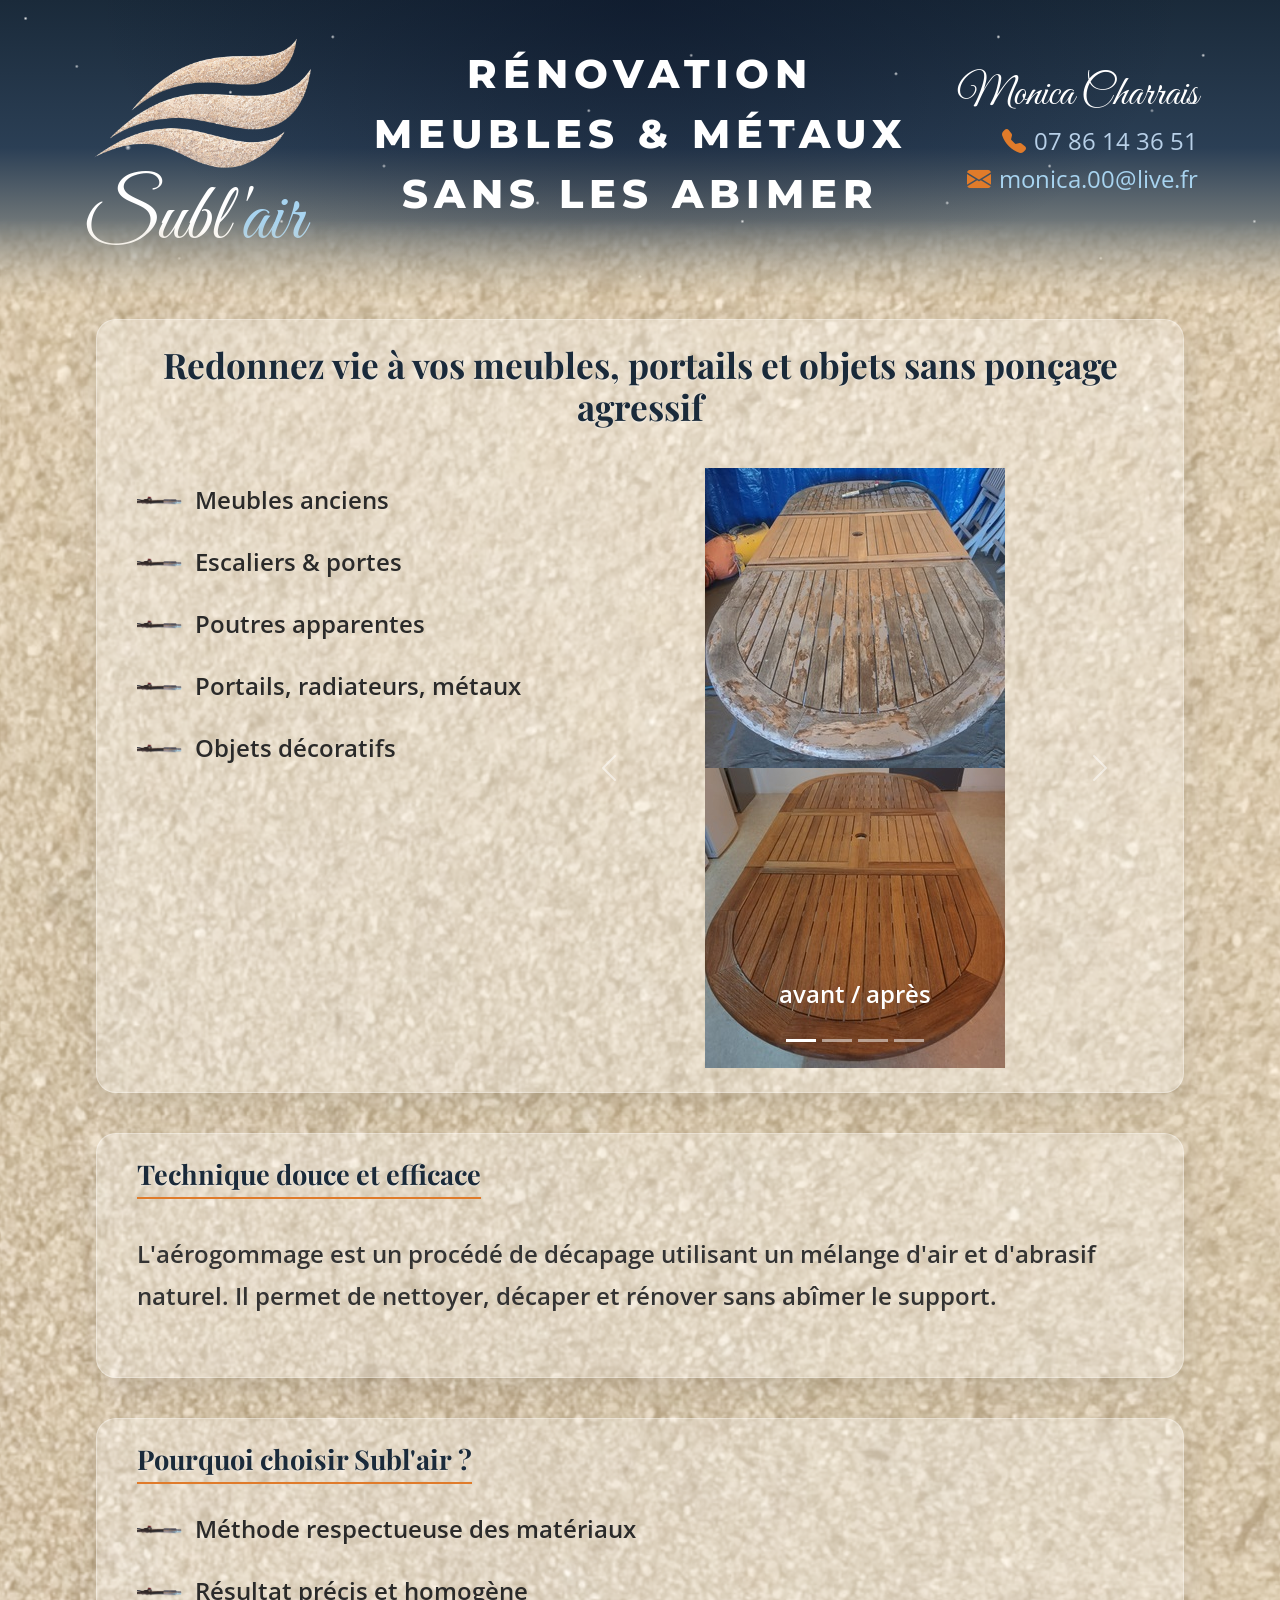
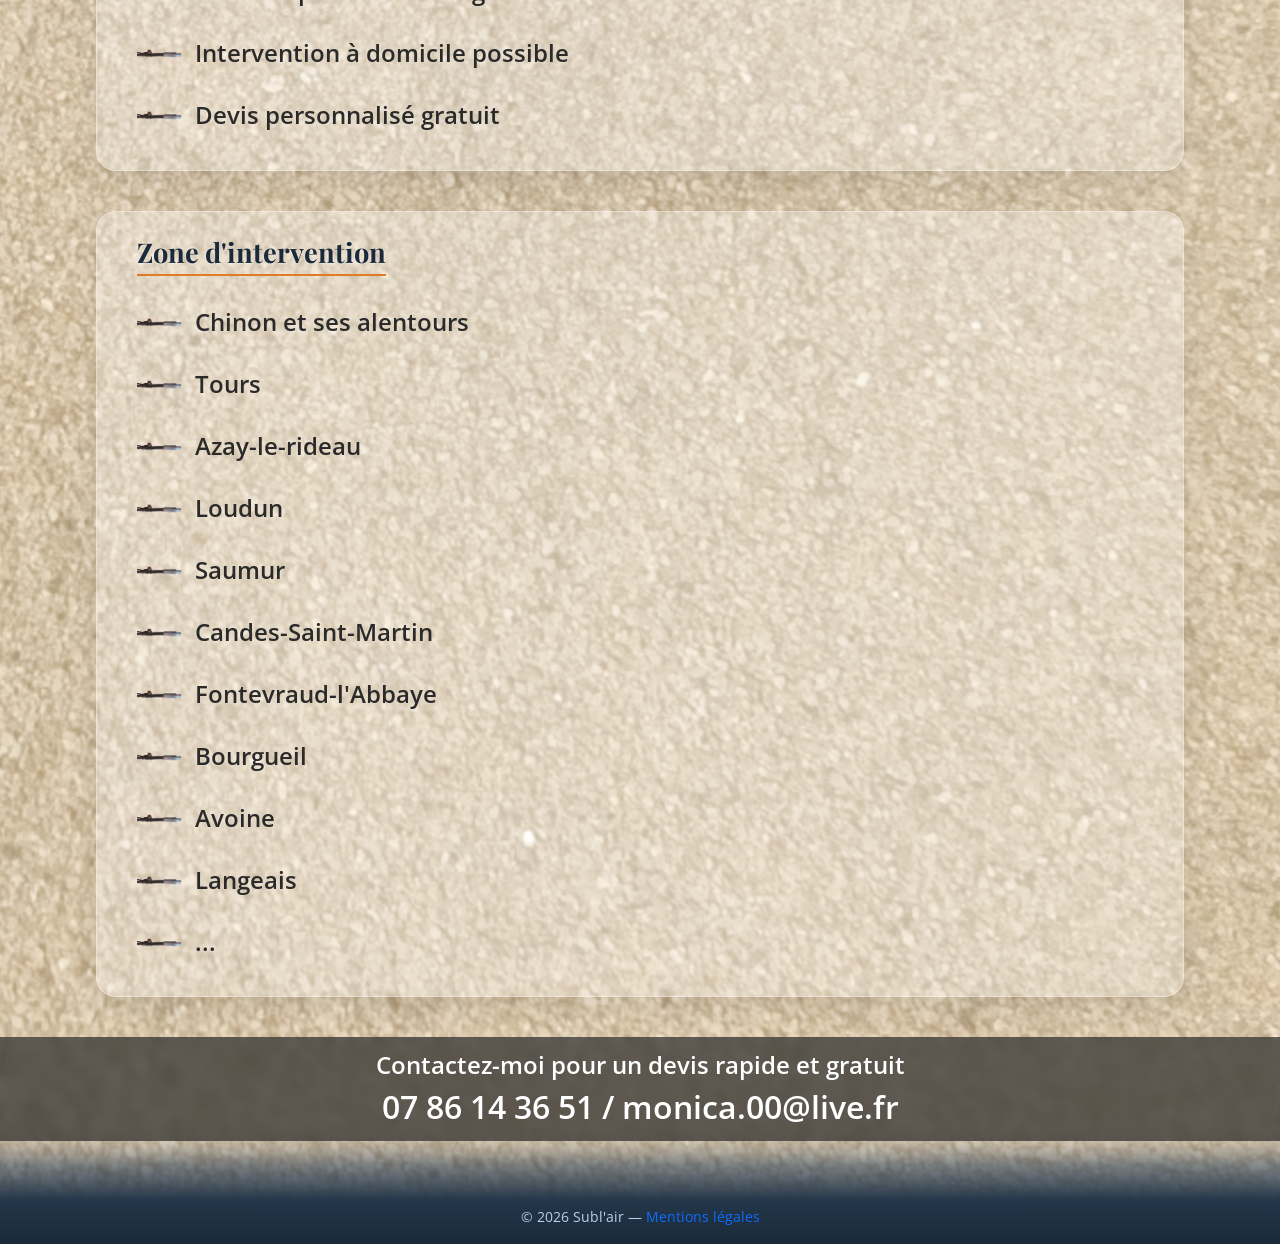
==== index.html @ a90fba7f "Update banner size" ====
<!doctype html>
<html lang="fr">

<head>
  <meta charset="utf-8">
  <meta name="viewport" content="width=device-width, initial-scale=1">

  <!-- ── SEO de base ── -->
  <title>Aérogommage à Chinon (37) - Décapage écologique bois, métaux et meubles | Subl'air</title>
  <meta name="description"
        content="Subl'air, spécialiste de l'aérogommage à Chinon en Indre-et-Loire (37). Décapage doux et écologique de meubles anciens, escaliers, poutres, métaux et objets décoratifs. Devis gratuit, intervention à domicile possible."/>
  <meta name="robots" content="index, follow"/>

  <!-- ── Open Graph (Facebook, LinkedIn…) ── -->
  <meta property="og:title" content="Subl'air – Aérogommage à Chinon (37)"/>
  <meta property="og:type" content="website"/>

  <meta property="og:description"
        content="Décapage doux et écologique par aérogommage. Meubles, escaliers, poutres, métaux. Intervention à domicile en Indre-et-Loire. Devis gratuit."/>
  <meta property="og:url" content="https://www.sublair.fr/"/>
  <meta property="og:image" content="https://www.sublair.fr/images/aerogommage-sur-chaise-bois-avant.jpg"/>
  <meta property="og:locale" content="fr_FR"/>

  <!-- ── Twitter Card ── -->
  <meta name="twitter:card" content="summary_large_image"/>
  <meta name="twitter:title" content="Subl'air – Aérogommage à Chinon (37)"/>
  <meta name="twitter:description"
        content="Décapage doux par aérogommage. Meubles, escaliers, poutres, métaux. Devis gratuit, intervention à domicile."/>
  <meta name="twitter:image" content="https://www.sublair.fr/images/aerogommage-sur-chaise-bois-avant.jpg"/>

  <!-- ── Données structurées JSON-LD (Google Business) ── -->
  <script type="application/ld+json">
    {
      "@context": "https://schema.org",
      "@type": "LocalBusiness",
      "name": "Subl'air",
      "url": "https://www.sublair.fr",
      "description": "Spécialiste de l'aérogommage – décapage doux de meubles, escaliers, poutres, métaux et objets décoratifs.",
      "founder": "Monica Charrais",
      "telephone": "+33786143651",
      "email": "monica.00@live.fr",
      "address": {
        "@type": "PostalAddress",
        "streetAddress": "23 rue des Lavandières",
        "addressLocality": "Rivière",
        "postalCode": "37500",
        "addressRegion": "Indre-et-Loire",
        "addressCountry": "FR"
      },
      "areaServed": "Indre-et-Loire",
      "priceRange": "€€",
      "openingHours": "Mo-Sa 08:00-18:00",
      "image": "https://www.sublair.fr/images/aerogommage-sur-chaise-bois-avant.jpg"
    }
  </script>

  <link rel="stylesheet"
        href="https://cdn.jsdelivr.net/npm/bootstrap@5.3.3/dist/css/bootstrap.min.css"/>
  <link rel="stylesheet"
        href="https://cdn.jsdelivr.net/npm/bootstrap-icons@1.11.3/font/bootstrap-icons.min.css"/>
  <link rel="stylesheet"
        href="https://fonts.googleapis.com/css2?family=Great+Vibes&family=Montserrat:wght@400;600;800&family=Playfair+Display:wght@700&family=Open+Sans:ital,wght@0,400;0,600;1,400&display=swap"/>

  <link rel="canonical" href="https://www.sublair.fr/"/>

  <link rel="icon" href="css/img/favicon.ico" sizes="any">
  <link rel="icon" href="css/img/icon.svg" type="image/svg+xml">
  <link rel="apple-touch-icon" href="css/img/icon.png">

  <link rel="stylesheet" href="css/style.css">
  <link rel="stylesheet" href="css/back.css" type="text/css" media="screen"/>
</head>

<body>
<div class="page-wrapper">
  <div class="banner">
    <div class="container">
      <div class="row align-items-center justify-content-between pb-3">
        <div class="col-md-3 d-flex flex-column align-items-center">
          <a href="https://www.sublair.fr" style="text-decoration:none">
            <img src="css/img/logo-sans-fond.png" alt="Logo Subl'air" class="logo-img"/>
            <h1 class="logo-text">Subl'<span>air</span><span class="visually-hidden"> – Aérogommage à Chinon</span></h1>
          </a>
        </div>

        <div class="col-md-6 text-center header-service">
          <div class="service-title d-flex flex-column">
            <span>RÉNOVATION</span>
            <span>MEUBLES & MÉTAUX</span>
            <span>SANS LES ABIMER</span>
          </div>
        </div>

        <div class="col-md-3 text-center text-md-end mt-3 mt-md-0">
          <div class="owner-name">Monica Charrais</div>
          <div class="contact-line"><i class="bi bi-telephone-fill me-2"></i>07 86 14 36 51</div>
          <div class="contact-line"><a href="mailto:monica.00@live.fr"><i
            class="bi bi-envelope-fill me-2"></i>monica.00@live.fr</a></div>
        </div>
      </div>

    </div>
  </div>

  <div class="content">
    <section class="main-content glass-card">
      <div class="container py-4">
        <h2 class="main-heading text-center">Redonnez vie à vos meubles, portails et objets sans
          ponçage agressif</h2>

        <div class="row g-4 mt-1">
          <div class="col-md-5">
            <ul class="checklist">
              <li> Meubles anciens</li>
              <li> Escaliers & portes</li>
              <li> Poutres apparentes</li>
              <li> Portails, radiateurs, métaux</li>
              <li> Objets décoratifs</li>
            </ul>
          </div>

          <div class="col-md-7">
            <div id="carouselExampleCaptions" class="carousel slide" data-bs-ride="carousel">
              <div class="carousel-indicators">
                <button type="button" data-bs-target="#carouselExampleCaptions" data-bs-slide-to="0"
                        class="active" aria-current="true" aria-label="Slide 1"></button>
                <button type="button" data-bs-target="#carouselExampleCaptions" data-bs-slide-to="1"
                        aria-label="Slide 2"></button>
                <button type="button" data-bs-target="#carouselExampleCaptions" data-bs-slide-to="2"
                        aria-label="Slide 3"></button>
                <button type="button" data-bs-target="#carouselExampleCaptions" data-bs-slide-to="3"
                        aria-label="Slide 4"></button>
              </div>

              <div class="carousel-inner">
                <div class="carousel-item active text-center" data-bs-interval="5000">
                  <img src="images/subl'air-aerogommage-chinon-grande-table-bois-avant.jpg"
					   alt="Aérogommage d'une grande table en bois à Chinon avant rénovation"/>
                  <img src="images/subl'air-aerogommage-chinon-grande-table-bois-apres.jpg"
                       alt="Aérogommage d'une grande table en bois à Chinon après rénovation"/>
                  <div class="carousel-caption d-none d-md-block">
                    <p>avant / après</p>
                  </div>
                </div>
                <div class="carousel-item text-center" data-bs-interval="5000">
                  <img src="images/aerogommage-sur-chaise-bois-avant.jpg"
                       alt="Aérogommage d'une chaise en bois à Chinon avant rénovation"/>
                  <img src="images/aerogommage-sur-chaise-bois-apres.jpg"
                       alt="Aérogommage d'une chaise en bois à Chinon après rénovation"/>
                  <div class="carousel-caption d-none d-md-block">
                    <p>avant / après</p>
                  </div>
                </div>
                <div class="carousel-item text-center" data-bs-interval="5000">
                  <img src="images/subl'air-aerogommage-chinon-petite-table-bois-avant.png"
                       alt="Aérogommage d'une petite table en bois à Chinon avant rénovation"/>
                  <img src="images/subl'air-aerogommage-chinon-petite-table-bois-apres.png"
                       alt="Aérogommage d'une petite table en bois à Chinon après rénovation"/>
                  <div class="carousel-caption d-none d-md-block">
                    <p>avant / après</p>
                  </div>
                </div>
                <div class="carousel-item text-center" data-bs-interval="5000">
                  <img src="images/subl'air-machine-aerogommage.jpg"
                       alt="Machines et matériel pour un aérogommage à Chinon"/>
                </div>
              </div>

              <button class="carousel-control-prev" type="button"
                      data-bs-target="#carouselExampleCaptions" data-bs-slide="prev">
                <span class="carousel-control-prev-icon" aria-hidden="true"></span>
                <span class="visually-hidden">Previous</span>
              </button>
              <button class="carousel-control-next" type="button"
                      data-bs-target="#carouselExampleCaptions" data-bs-slide="next">
                <span class="carousel-control-next-icon" aria-hidden="true"></span>
                <span class="visually-hidden">Next</span>
              </button>
            </div>
          </div>
        </div>
      </div>
    </section>

    <section class="technique glass-container">
      <div class="container py-4">
        <h2 class="section-heading">Technique douce et efficace</h2>
        <p class="technique">
          L'aérogommage est un procédé de décapage utilisant un mélange d'air et d'abrasif
          naturel. Il permet de nettoyer, décaper et rénover sans abîmer le support.
        </p>
      </div>
    </section>

    <section class="pourquoi glass-container">
      <div class="container py-4">
        <h2 class="section-heading">Pourquoi choisir Subl'air&nbsp;?</h2>
        <ul class="checklist">
          <li>Méthode respectueuse des matériaux</li>
          <li>Résultat précis et homogène</li>
          <li>Intervention à domicile possible</li>
          <li>Devis personnalisé gratuit</li>
        </ul>
      </div>
    </section>
	
	<section class="zone-intervention glass-container">
      <div class="container py-4">
        <h2 class="section-heading">Zone d'intervention</h2>
		<ul class="checklist">
          <li>Chinon et ses alentours</li>
          <li>Tours</li>
		  <li>Azay-le-rideau</li>
          <li>Loudun</li>
          <li>Saumur</li>
		  <li>Candes-Saint-Martin</li>
		  <li>Fontevraud-l'Abbaye</li>
		  <li>Bourgueil</li>
		  <li>Avoine</li>
		  <li>Langeais</li>
		  <li>...</li>
        </ul>
      </div>
    </section>

    <div id="bloc-contact" class="align-items-center">
      <span class="contactez-moi">Contactez-moi pour un devis rapide et gratuit</span>
      <span>07 86 14 36 51 / monica.00@live.fr</span>
    </div>
  </div>

  <footer>
    <div class="container text-center py-3">
      <p class="mb-0">© 2026 Subl'air — <a href="pages/mentions.html" alt="Mentions légales">Mentions
        légales</a></p>
    </div>
  </footer>

  <script
    src="https://cdn.jsdelivr.net/npm/bootstrap@5.3.3/dist/js/bootstrap.bundle.min.js"></script>
</div>
</body>

</html>
---- css/style.css ----
:root {
  --navy: #1e3550;
  --navy-light: #264468;
  --accent: #e07b2a;
  --check-color: #2e7d4f;
  --light-bg: #f7f5f0;
}

body {
  font-family: 'Open Sans', sans-serif;
  background-color: #3e3c38;
  color: #2a2a2a;
  margin: 0;

  a {
    text-decoration: none;
  }

  a:hover {
    text-decoration: none;
  }

  a:active {
    text-decoration: none;
  }
}

.page-wrapper {
  width: 100%;
}

header {
  color: #fff;
}

.logo-img {
  width: 320px;
  height: 320px;
  object-fit: contain;
  mix-blend-mode: screen;
  clip-path: inset(18% 14% 18% 7%);
  margin-bottom: -100px;
  margin-top: -40px;
}

.logo-text {
  font-family: 'Great Vibes', cursive;
  font-size: 5rem;
  font-weight: 400;
  color: #fff;
  line-height: 1;
  margin-left: 30px;
}

.logo-text span {
  color: #a8d4f0;
}

.owner-name {
  font-family: 'Great Vibes', cursive;
  font-size: 2.6rem;
  color: #fff;
  line-height: 1.2;
}

.contact-line {
  font-family: 'Open Sans', sans-serif;
  font-size: 1.5rem;
  color: #b8d0e8;
  margin-top: 2px;

  a {
    color: #a8d4f0;
  }

  a:hover {
    color: #94C0DC;
  }

  a:active {
    color: #a8d4f0;
  }
}

.contact-line i {
  color: var(--accent);
}

.service-title {
  font-family: 'Montserrat', sans-serif;
  font-size: 2.5rem;
  font-weight: 800;
  letter-spacing: 6px;
  color: #fff;
  text-transform: uppercase;
}

.service-tagline {
  font-family: 'Great Vibes', cursive;
  font-size: 1.6rem;
  color: #b8d0e8;
  margin-top: 4px;
}

.main-content .container,
.technique .container,
.pourquoi .container,
.zone-intervention .container {
  background: rgba(255, 255, 255, 0.3); /* Un peu plus opaque pour mieux lire */
  padding: 40px;
  border-radius: 20px;
  box-shadow: 0 10px 30px rgba(0, 0, 0, 0.1);
  max-width: 85%; /* 👈 C'est ici qu'on limite la largeur */
  margin: 0 auto; /* Centre le bloc */
  border: 1px solid rgba(255, 255, 255, 0.3);
}

.main-content, .technique, .pourquoi, .zone-intervention {
  background: transparent !important;
  padding: 20px 0; /* Espace entre les blocs */
  font-family: 'Open Sans', sans-serif;
  font-size: 1.5rem;
  color: #2a2a2a;
  font-weight: 600; /* Texte un peu plus épais */
}

.main-heading {
  font-family: 'Playfair Display', serif;
  font-size: 2.2rem;
  font-weight: 700;
  color: #2b3f55;
  margin-bottom: 16px;
}

.checklist {
  padding: 0;
  margin: 0;
}

.checklist li {
  font-family: 'Open Sans', sans-serif;
  font-size: 1.5rem;
  padding: 7px 0;
  display: flex;
  align-items: center;
  gap: 10px;
  color: #2a2a2a;
  line-height: 1.4;
  font-weight: 600;
}

.checklist li::before {
  content: "";
  width: 3rem;
  height: 3rem;
  background: url('img/buse.png') no-repeat center / contain;
  flex: 0 0 3rem;
  transform: translateY(1px);
}

.check {
  font-size: 1.5rem;
  font-weight: 700;
  color: var(--check-color);
  flex-shrink: 0;
}

.avant-apres-photo {
  text-align: center;
}

.photo-placeholder {
  display: flex;
  align-items: center;
  justify-content: center;
  font-size: 1.8rem;
  color: #888;
}

.photo-label {
  font-family: 'Open Sans', sans-serif;
  font-size: 0.78rem;
  font-style: italic;
  color: #555;
  margin-top: 3px;
}

.technique p {
  font-size: 1.5rem;
  line-height: 1.75;
  color: #333;
}

.section-heading {
  font-family: 'Playfair Display', serif;
  font-size: 1.7rem;
  font-weight: 700;
  color: #1a1a1a;
  margin-bottom: 14px;
  padding-bottom: 6px;
  border-bottom: 2px solid var(--accent);
  display: inline-block;
}

.main-heading, .section-heading {
  color: #1a2a3a !important;
  text-shadow: 0 1px 2px rgba(255, 255, 255, 0.5);
}

#bloc-contact {
  /* 1. Apparence : Gris transparent */
  background: rgba(40, 40, 40, 0.7);
  backdrop-filter: blur(5px); /* Effet de flou sur le sable derrière */
  -webkit-backdrop-filter: blur(5px);

  /* 2. Texte */
  color: #ffffff;
  text-align: center;
  font-size: 2rem;
  padding: 10px;

  /* 3. Positionnement */
  margin-top: 20px;
  margin-bottom: 0;
  position: relative;
  z-index: 5;
  width: 100%;
}

#bloc-contact span {
  display: block;
  font-weight: 600;
}

#bloc-contact span.contactez-moi {
  font-size: 1.5rem;
}

footer {
  color: #b8d0e8;
  font-family: 'Open Sans', sans-serif;
  font-size: 0.85rem;
}

@media (max-width: 1199px) {
  .service-title {
    font-size: 2.1rem;
  }
  
  .contact-line {
	font-size: 1.3rem;
  }
}

@media (max-width: 767px) {
  .logo-img {
    width: 200px;
    height: 200px;
    margin-bottom: -60px;
    margin-top: -20px;
  }

  .logo-text {
    font-size: 3rem;
    margin-left: 15px;
  }

  .owner-name {
    font-size: 2rem;
  }

  .contact-line {
    font-size: 1.2rem;
  }

  .service-title {
    font-size: 1.6rem;
    letter-spacing: 2px;
  }

  .main-content .container,
  .technique .container,
  .pourquoi .container,
  .zone-intervention .container {
    padding: 20px;
    max-width: 95%;
  }

  .main-heading {
    font-size: 1.6rem;
  }

  .checklist li {
    font-size: 1.2rem;
  }

  .technique p {
    font-size: 1.2rem;
  }

  .section-heading {
    font-size: 1.4rem;
  }

  .carousel img {
    max-width: 100%;
    height: auto;
  }

  #bloc-contact {
    font-size: 1.4rem;
    padding: 15px 10px;
  }

  #bloc-contact span.contactez-moi {
    font-size: 1.1rem;
  }

  .contact-line {
    color: #1e3550;
    font-size: 1.6rem;
  }

  .contact-line a {
    color: #1e3550;
  }

  .owner-name {
    color: #1a2a3a;
    font-size: 2.4rem;
  }
}
---- css/back.css ----
html, body {
  margin: 0;
  padding: 0;
  min-height: 100%;
}

.banner {
  position: relative;
  z-index: 1;
  min-height: 40vh;

  /* Dégradé avec étoiles */
  background: /* Etoiles */ radial-gradient(1px 1px at 2% 5%, rgba(255, 255, 255, 0.9), transparent 2px),
  radial-gradient(1px 1px at 6% 18%, rgba(255, 255, 255, 0.7), transparent 2px),
  radial-gradient(1.5px 1.5px at 10% 40%, rgba(255, 255, 255, 0.85), transparent 3px),
  radial-gradient(1px 1px at 14% 70%, rgba(255, 255, 255, 0.6), transparent 2px),
  radial-gradient(1px 1px at 18% 25%, rgba(255, 255, 255, 0.9), transparent 2px),
  radial-gradient(1px 1px at 22% 60%, rgba(255, 255, 255, 0.75), transparent 2px),
  radial-gradient(1px 1px at 26% 10%, rgba(255, 255, 255, 0.8), transparent 2px),
  radial-gradient(1px 1px at 30% 45%, rgba(255, 255, 255, 0.7), transparent 2px),
  radial-gradient(1px 1px at 34% 80%, rgba(255, 255, 255, 0.9), transparent 2px),
  radial-gradient(1px 1px at 38% 20%, rgba(255, 255, 255, 0.6), transparent 2px),
  radial-gradient(1px 1px at 42% 55%, rgba(255, 255, 255, 0.85), transparent 2px),
  radial-gradient(1px 1px at 46% 30%, rgba(255, 255, 255, 0.75), transparent 2px),
  radial-gradient(1px 1px at 50% 75%, rgba(255, 255, 255, 0.9), transparent 2px),
  radial-gradient(1px 1px at 54% 15%, rgba(255, 255, 255, 0.7), transparent 2px),
  radial-gradient(1px 1px at 58% 60%, rgba(255, 255, 255, 0.8), transparent 2px),
  radial-gradient(1px 1px at 62% 35%, rgba(255, 255, 255, 0.9), transparent 2px),
  radial-gradient(1px 1px at 66% 80%, rgba(255, 255, 255, 0.6), transparent 2px),
  radial-gradient(1px 1px at 70% 20%, rgba(255, 255, 255, 0.85), transparent 2px),
  radial-gradient(1px 1px at 74% 55%, rgba(255, 255, 255, 0.7), transparent 2px),
  radial-gradient(1px 1px at 78% 10%, rgba(255, 255, 255, 0.9), transparent 2px),
  radial-gradient(1px 1px at 82% 45%, rgba(255, 255, 255, 0.75), transparent 2px),
  radial-gradient(1px 1px at 86% 70%, rgba(255, 255, 255, 0.8), transparent 2px),
  radial-gradient(1px 1px at 90% 30%, rgba(255, 255, 255, 0.6), transparent 2px),
  radial-gradient(1px 1px at 94% 15%, rgba(255, 255, 255, 0.85), transparent 2px),
  radial-gradient(1px 1px at 98% 60%, rgba(255, 255, 255, 0.7), transparent 2px),
    /* Voile ciel nocturne */ radial-gradient(ellipse at 50% 0%, rgba(10, 20, 40, 0.6), transparent 60%),
    /* Fond dégradé */ linear-gradient(180deg, #1a2a3a 0%, #2b3f55 40%, #f4e2bd 100%);

  /* Fondre le bas de la bannière pour éviter la ligne de coupe */
  -webkit-mask-image: linear-gradient(to bottom, black 100%, transparent 100%);
  mask-image: linear-gradient(to bottom, black 100%, transparent 100%);
}

.content {
  position: relative;
  z-index: 2;
  min-height: 100vh;

  /* On remonte le bloc pour qu'il chevauche la bannière */
  margin-top: -150px;
  margin-bottom: -90px;
  /* On décale le texte interne pour qu'il ne soit pas collé en haut */
  padding-top: 80px;
  padding-bottom: 60px;
}

.content::before {
  content: "";
  position: absolute;
  inset: 0; /* Remplace top/left/right/bottom: 0 */

  background-color: rgba(244, 226, 189, 0.6);
  background-image: url("img/sable.jpg");

  background-blend-mode: screen;
  background-size: cover;
  background-position: center;

  /* Masque qui crée la transparence sur le haut du sable */
  -webkit-mask-image: linear-gradient(to bottom, transparent 0%, black 80px, black calc(100% - 80px), transparent 100%);
  mask-image: linear-gradient(to bottom, transparent 0%, black 80px, black calc(100% - 80px), transparent 100%);

  z-index: -1;
}

footer {
  position: relative;
  z-index: 1;
  padding-top: 80px;
  background: linear-gradient(180deg, #f4e2bd 0%, #2b3f55 40%, #1a2a3a 100%);
}

@media (max-width: 1919px) {
  .banner {
    min-height: 41vh;
  }
}

@media (max-width: 1199px) {
  .banner {
    min-height: 42vh;
  }
}

@media (max-width: 767px) {
  .banner {
    min-height: 55vh;
  }

  .content {
    margin-top: -80px;
    padding-top: 50px;
  }
}
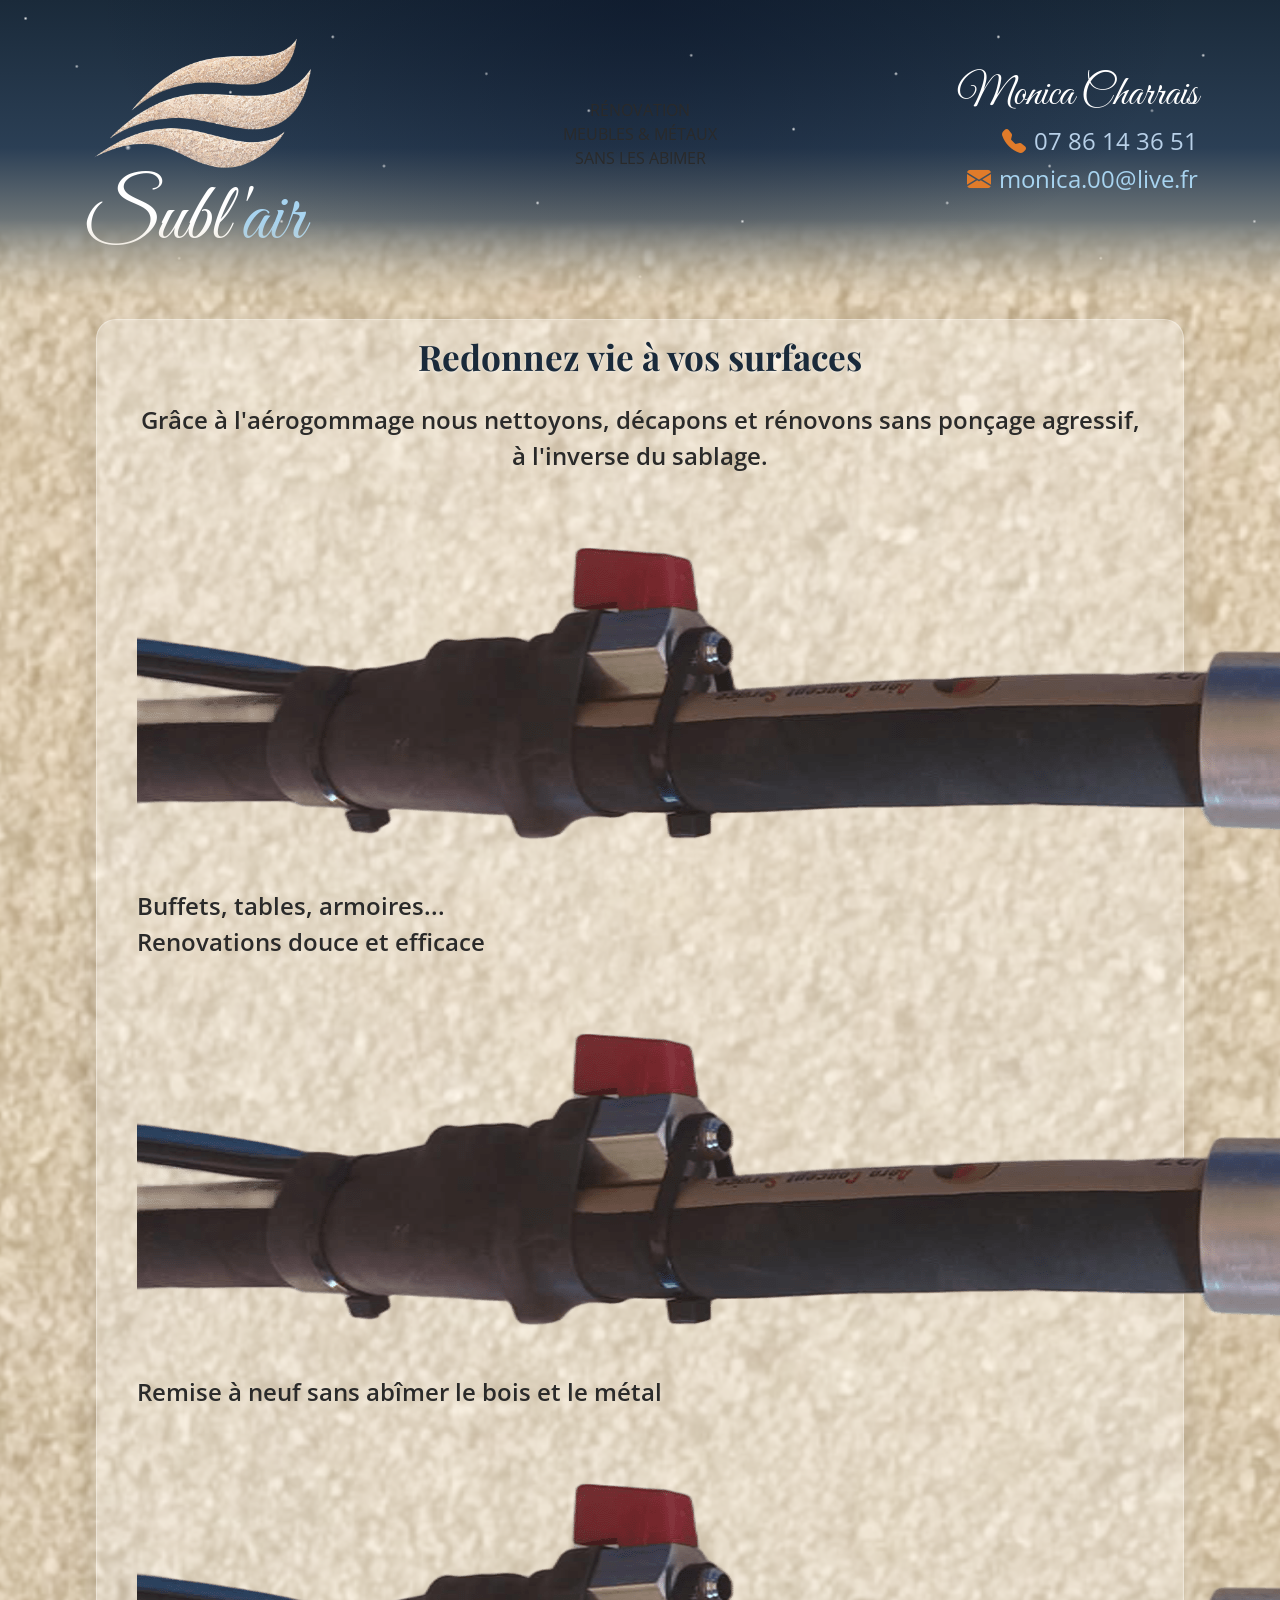
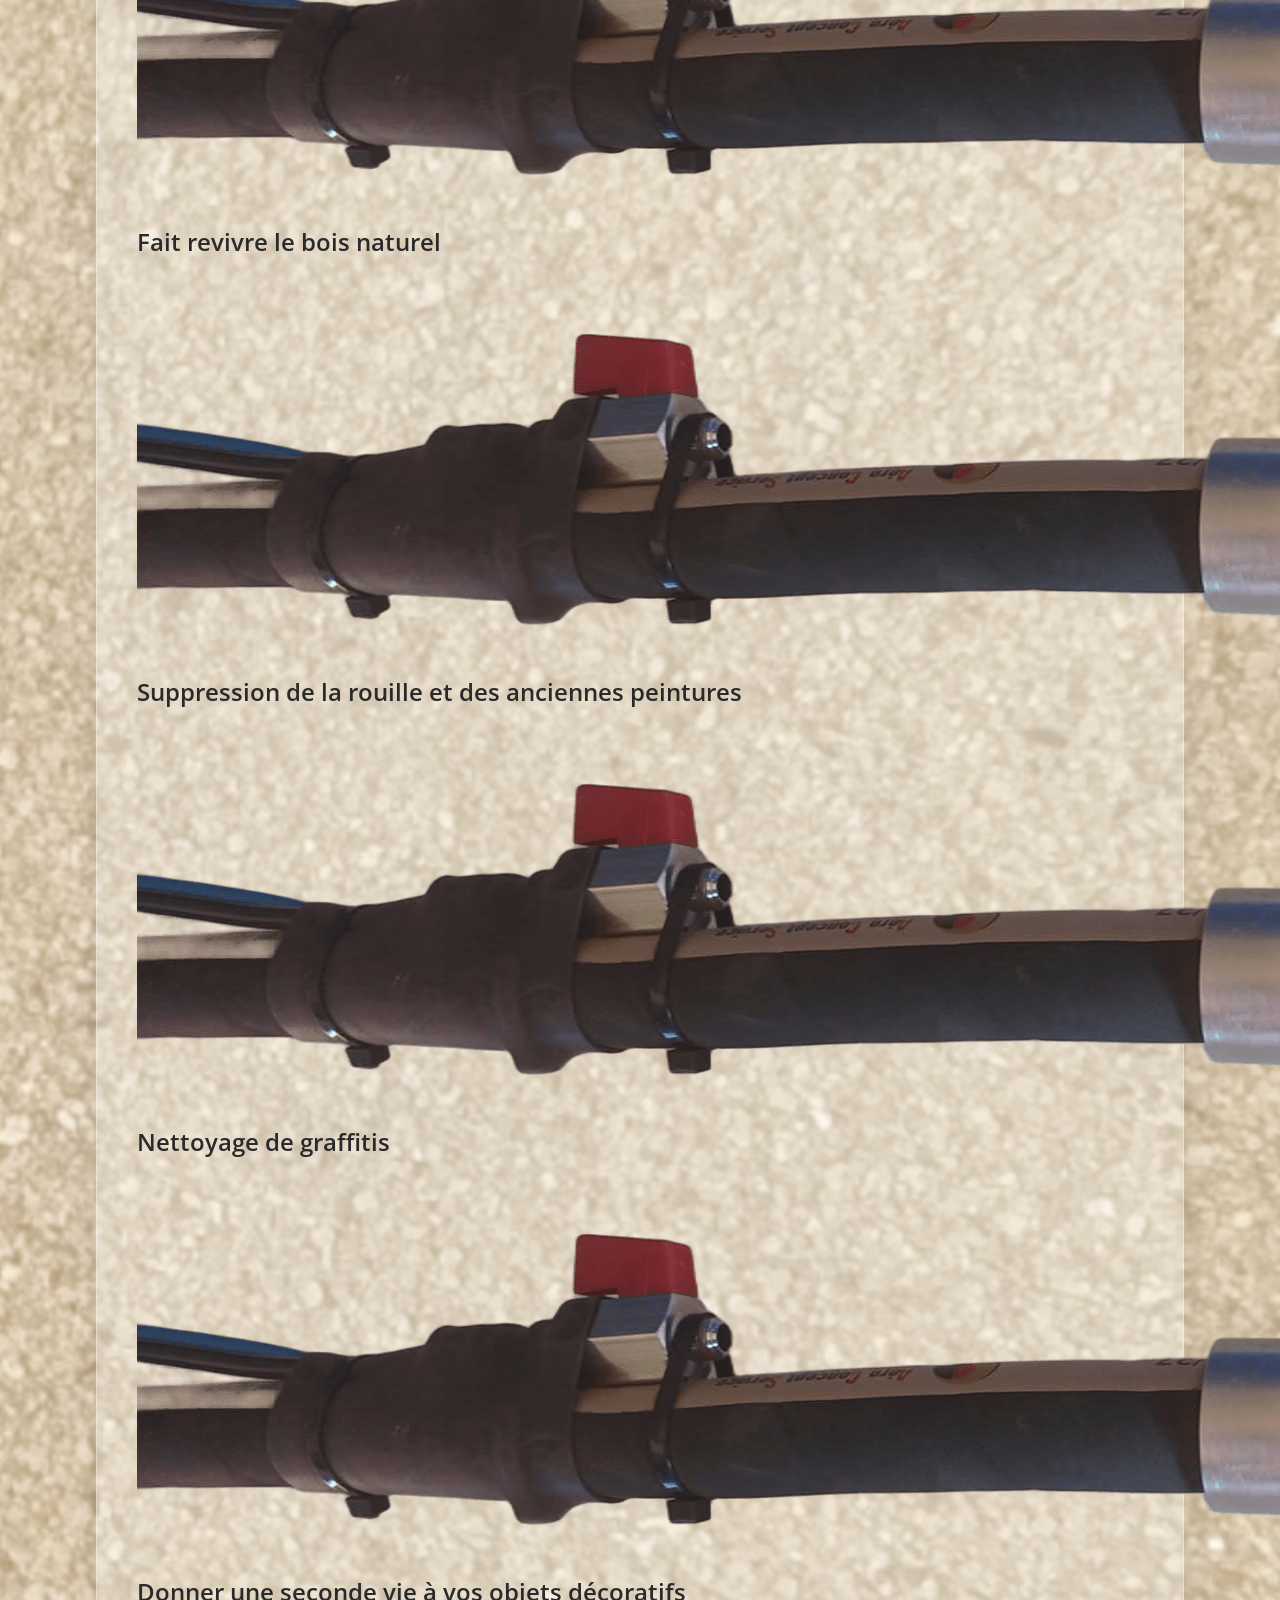
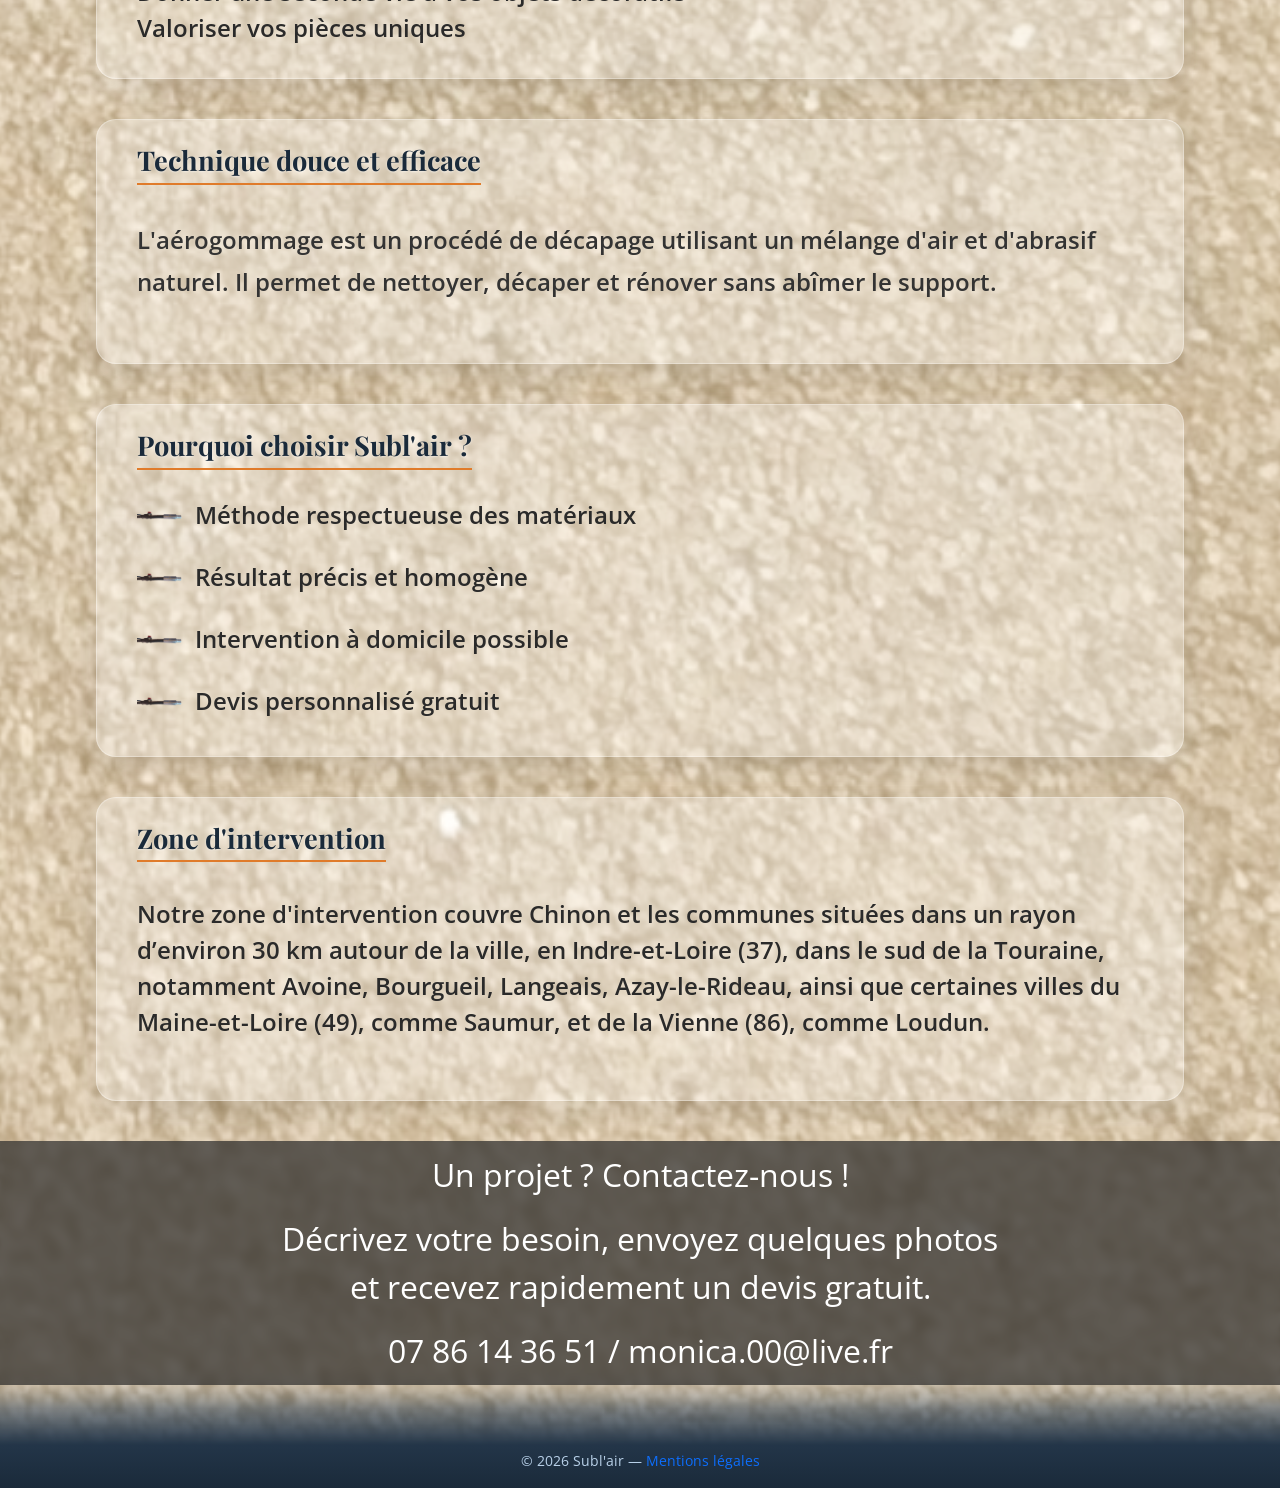
==== commit 0fbbfe46: "update" ====
--- a/index.html
+++ b/index.html
@@ -84,10 +84,12 @@
         </div>
 
         <div class="col-md-6 text-center header-service">
-          <div class="service-title d-flex flex-column">
-            <span>RÉNOVATION</span>
-            <span>MEUBLES & MÉTAUX</span>
-            <span>SANS LES ABIMER</span>
+          <div class="banner-title d-flex flex-column">
+		  <div>
+            RÉNOVATION<br/>
+            MEUBLES & MÉTAUX<br/>
+            SANS LES ABIMER<br/>
+			</div>
           </div>
         </div>
 
@@ -98,28 +100,94 @@
             class="bi bi-envelope-fill me-2"></i>monica.00@live.fr</a></div>
         </div>
       </div>
-
     </div>
   </div>
 
   <div class="content">
     <section class="main-content glass-card">
-      <div class="container py-4">
-        <h2 class="main-heading text-center">Redonnez vie à vos meubles, portails et objets sans
-          ponçage agressif</h2>
-
-        <div class="row g-4 mt-1">
-          <div class="col-md-5">
-            <ul class="checklist">
-              <li> Meubles anciens</li>
-              <li> Escaliers & portes</li>
-              <li> Poutres apparentes</li>
-              <li> Portails, radiateurs, métaux</li>
-              <li> Objets décoratifs</li>
-            </ul>
-          </div>
-
-          <div class="col-md-7">
+      <div class="container py-3">
+		<div class="pb-4">
+			<h1 class="main-heading text-center pb-2">Redonnez vie à vos surfaces</h1>
+
+			<p class="aerogommage-accroche text-center">
+			  Grâce à l'aérogommage nous nettoyons, décapons et rénovons sans ponçage agressif, à l'inverse du sablage.
+			</p>
+		</div>
+		
+		 <div class="d-flex align-items-center mt-0">
+		   <div class=" m-0">
+
+		  <div class="surface-block pt-2 pb-4">
+			<h2 class="surface-heading d-flex align-items-center">
+			 <img src="css/img/buse.png" alt="Buse d'aérogommage"/>
+			Meubles anciens
+			</h2>
+			
+			<p>
+			 Buffets, tables, armoires...<br/>
+			 Renovations douce et efficace
+			</p>
+		  </div>
+		  
+		  <div class="surface-block pt-2 pb-4">
+			<h2 class="surface-heading d-flex align-items-center">
+			 <img src="css/img/buse.png" alt="Buse d'aérogommage"/>
+			 Escaliers, portes & volets
+			 </h2>
+			 
+			<p>
+			Remise à neuf sans abîmer le bois et le métal
+			</p>
+		  </div>
+		  
+		   <div class="surface-block pt-2 pb-4">
+			<h2 class="surface-heading d-flex align-items-center">
+			 <img src="css/img/buse.png" alt="Buse d'aérogommage"/>
+			 Poutres apparentes
+			 </h2>
+			 
+			<p>
+			Fait revivre le bois naturel
+			</p>
+		  </div>
+		  
+		   <div class="surface-block pt-2 pb-4">
+			<h2 class="surface-heading d-flex align-items-center">
+			 <img src="css/img/buse.png" alt="Buse d'aérogommage"/>
+			 Portails et métaux
+			 </h2>
+			 
+			<p>
+			Suppression de la rouille et des anciennes peintures
+			</p>
+		  </div>
+		  
+		  <div class="surface-block pt-2 pb-4">
+			<h2 class="surface-heading d-flex align-items-center">
+			 <img src="css/img/buse.png" alt="Buse d'aérogommage"/>
+			 Pierre
+			 </h2>
+			 
+			<p>
+			Nettoyage de graffitis
+			</p>
+		  </div>
+		  
+		   <div class="surface-block pt-2">
+			<h2 class="surface-heading d-flex align-items-center">
+			<img src="css/img/buse.png" alt="Buse d'aérogommage"/>
+			Objets décoratifs
+			</h2>
+			
+			<p>
+			Donner une seconde vie à vos objets décoratifs<br>
+			Valoriser vos pièces uniques
+			</p>
+		   </div>
+		
+        </div>
+
+          <div class=" flex-grow-1 text-center  m-0">
             <div id="carouselExampleCaptions" class="carousel slide" data-bs-ride="carousel">
               <div class="carousel-indicators">
                 <button type="button" data-bs-target="#carouselExampleCaptions" data-bs-slide-to="0"
@@ -207,25 +275,22 @@
 	<section class="zone-intervention glass-container">
       <div class="container py-4">
         <h2 class="section-heading">Zone d'intervention</h2>
-		<ul class="checklist">
-          <li>Chinon et ses alentours</li>
-          <li>Tours</li>
-		  <li>Azay-le-rideau</li>
-          <li>Loudun</li>
-          <li>Saumur</li>
-		  <li>Candes-Saint-Martin</li>
-		  <li>Fontevraud-l'Abbaye</li>
-		  <li>Bourgueil</li>
-		  <li>Avoine</li>
-		  <li>Langeais</li>
-		  <li>...</li>
-        </ul>
+		<p class="technique">
+		Notre zone d'intervention couvre Chinon et les communes situées dans un rayon d’environ 30 km autour de la ville, 
+		en Indre-et-Loire (37), dans le sud de la Touraine, notamment Avoine, Bourgueil, Langeais, Azay-le-Rideau, 
+		ainsi que certaines villes du Maine-et-Loire (49), comme Saumur, et de la Vienne (86), comme Loudun.
+		</p>
+		
       </div>
     </section>
 
     <div id="bloc-contact" class="align-items-center">
-      <span class="contactez-moi">Contactez-moi pour un devis rapide et gratuit</span>
-      <span>07 86 14 36 51 / monica.00@live.fr</span>
+       <div class="contact-banner">
+		<p>Un projet ? Contactez-nous !</p>
+		<p>Décrivez votre besoin, envoyez quelques photos<br>
+		et recevez rapidement un devis gratuit.</p>
+	  </div>
+      <div>07 86 14 36 51 / monica.00@live.fr</div>
     </div>
   </div>
 
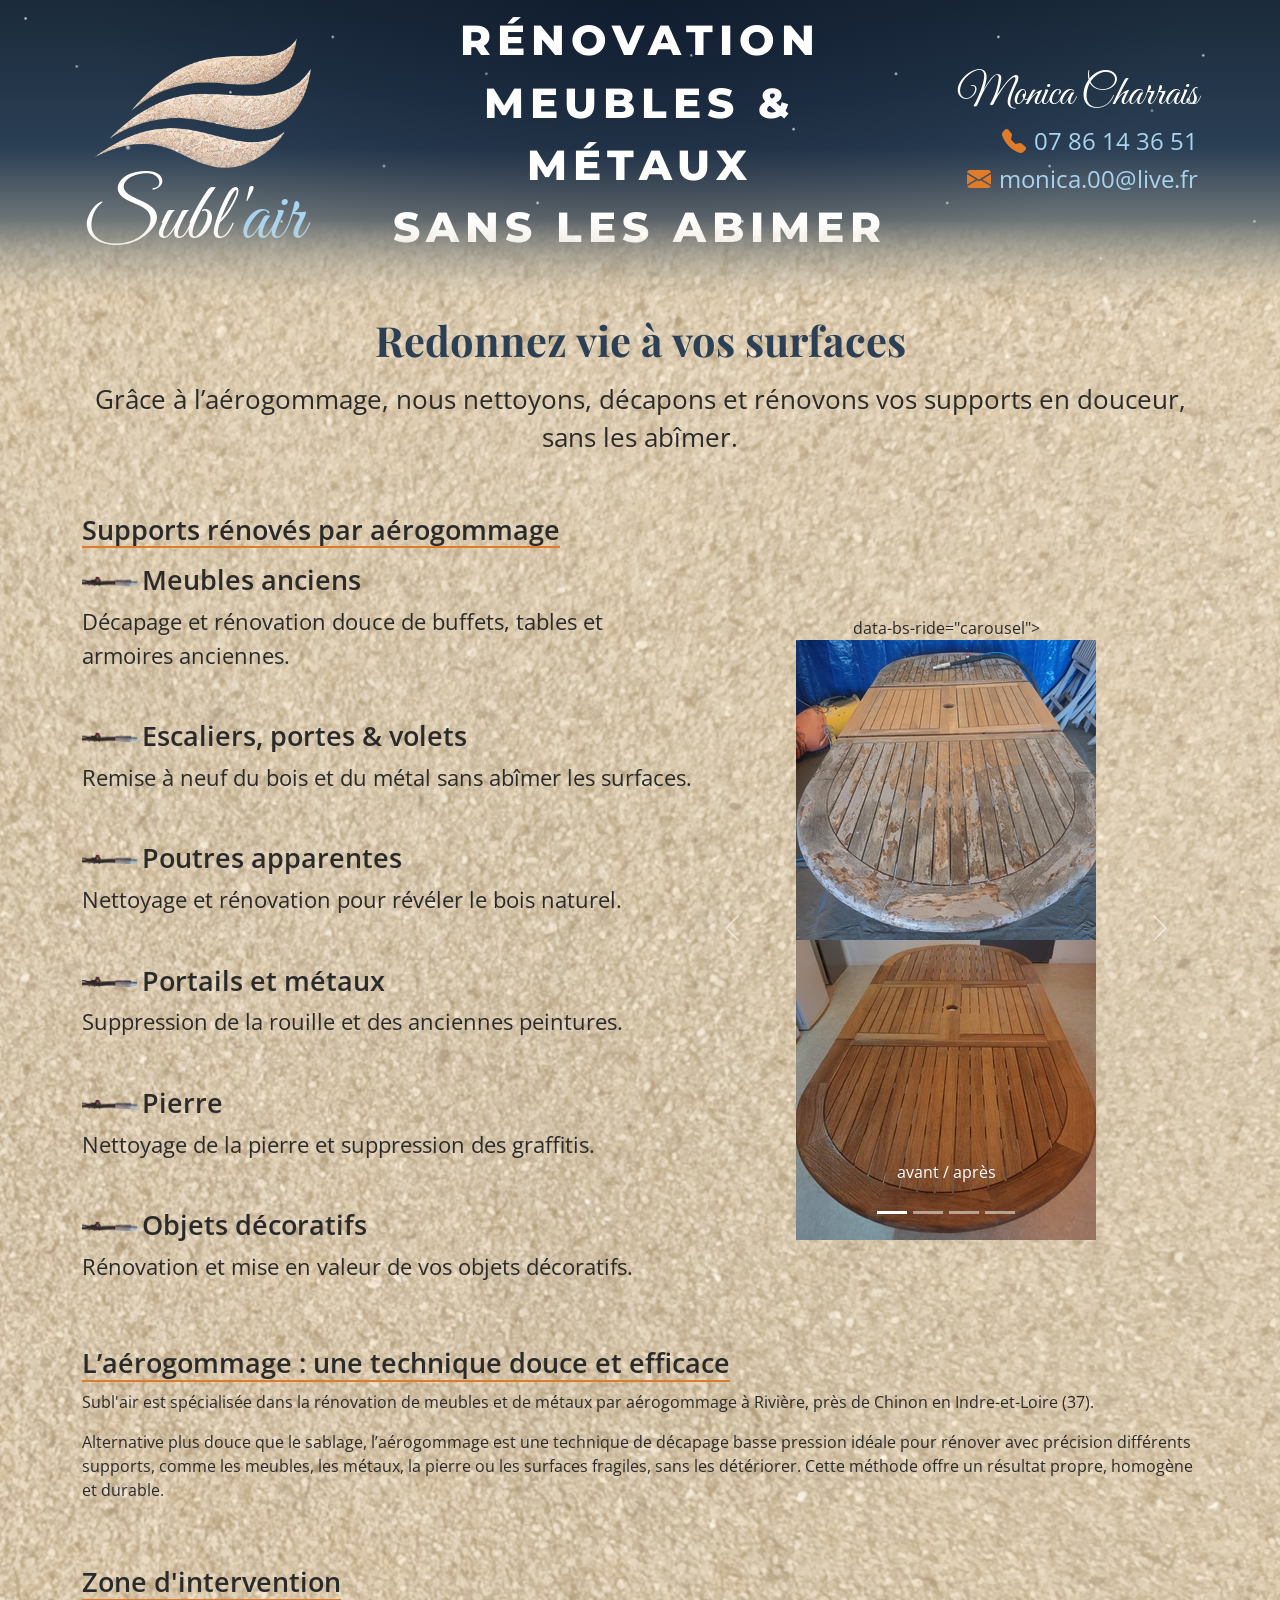
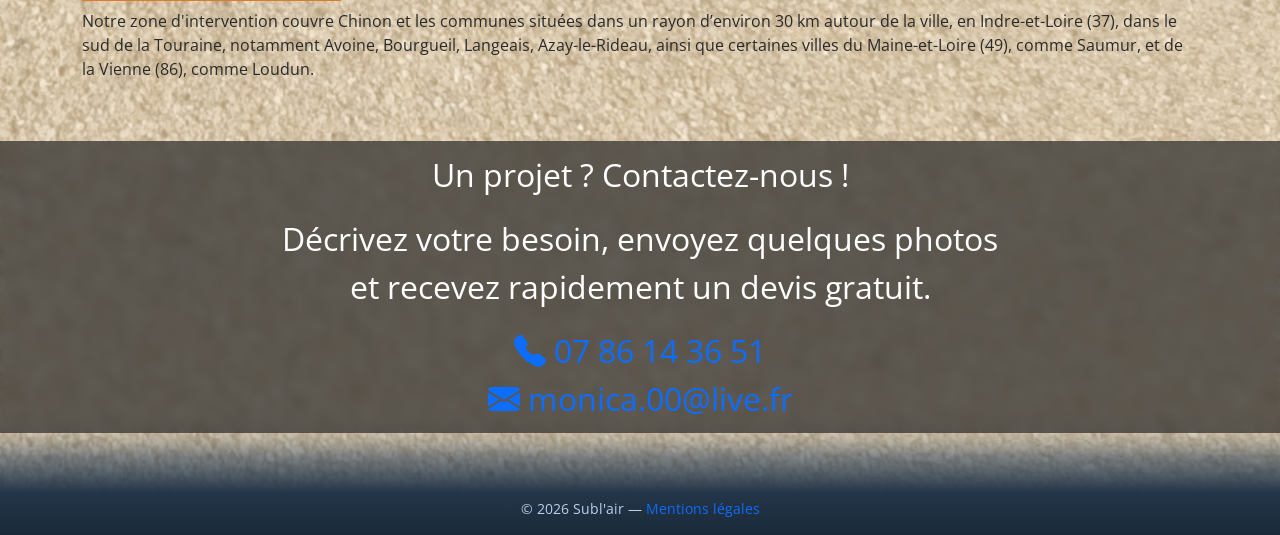
==== commit 97aae6aa: "Update index.html" ====
--- a/index.html
+++ b/index.html
@@ -8,7 +8,7 @@
   <!-- ── SEO de base ── -->
   <title>Aérogommage à Chinon (37) - Décapage écologique bois, métaux et meubles | Subl'air</title>
   <meta name="description"
-        content="Subl'air, spécialiste de l'aérogommage à Chinon en Indre-et-Loire (37). Décapage doux et écologique de meubles anciens, escaliers, poutres, métaux et objets décoratifs. Devis gratuit, intervention à domicile possible."/>
+        content="Subl'air, spécialiste de l'aérogommage à Chinon en Indre-et-Loire (37). Décapage doux et écologique de meubles anciens, escaliers, poutres, métaux, pierre et objets décoratifs. Devis rapide et gratuit, intervention à domicile possible."/>
   <meta name="robots" content="index, follow"/>
 
   <!-- ── Open Graph (Facebook, LinkedIn…) ── -->
@@ -18,7 +18,8 @@
   <meta property="og:description"
         content="Décapage doux et écologique par aérogommage. Meubles, escaliers, poutres, métaux. Intervention à domicile en Indre-et-Loire. Devis gratuit."/>
   <meta property="og:url" content="https://www.sublair.fr/"/>
-  <meta property="og:image" content="https://www.sublair.fr/images/aerogommage-sur-chaise-bois-avant.jpg"/>
+  <meta property="og:image"
+        content="https://www.sublair.fr/images/aerogommage-sur-chaise-bois-avant.jpg"/>
   <meta property="og:locale" content="fr_FR"/>
 
   <!-- ── Twitter Card ── -->
@@ -26,7 +27,8 @@
   <meta name="twitter:title" content="Subl'air – Aérogommage à Chinon (37)"/>
   <meta name="twitter:description"
         content="Décapage doux par aérogommage. Meubles, escaliers, poutres, métaux. Devis gratuit, intervention à domicile."/>
-  <meta name="twitter:image" content="https://www.sublair.fr/images/aerogommage-sur-chaise-bois-avant.jpg"/>
+  <meta name="twitter:image"
+        content="https://www.sublair.fr/images/aerogommage-sur-chaise-bois-avant.jpg"/>
 
   <!-- ── Données structurées JSON-LD (Google Business) ── -->
   <script type="application/ld+json">
@@ -79,131 +81,128 @@
         <div class="col-md-3 d-flex flex-column align-items-center">
           <a href="https://www.sublair.fr" style="text-decoration:none">
             <img src="css/img/logo-sans-fond.png" alt="Logo Subl'air" class="logo-img"/>
-            <h1 class="logo-text">Subl'<span>air</span><span class="visually-hidden"> – Aérogommage à Chinon</span></h1>
+            <h1 class="logo-text">Subl'<span>air</span><span class="visually-hidden"> – Aérogommage à Chinon</span>
+            </h1>
           </a>
         </div>
 
         <div class="col-md-6 text-center header-service">
           <div class="banner-title d-flex flex-column">
-		  <div>
-            RÉNOVATION<br/>
-            MEUBLES & MÉTAUX<br/>
-            SANS LES ABIMER<br/>
-			</div>
+            <div>
+              RÉNOVATION<br/>
+              MEUBLES & MÉTAUX<br/>
+              SANS LES ABIMER<br/>
+            </div>
           </div>
         </div>
 
         <div class="col-md-3 text-center text-md-end mt-3 mt-md-0">
           <div class="owner-name">Monica Charrais</div>
-          <div class="contact-line"><i class="bi bi-telephone-fill me-2"></i>07 86 14 36 51</div>
-          <div class="contact-line"><a href="mailto:monica.00@live.fr"><i
-            class="bi bi-envelope-fill me-2"></i>monica.00@live.fr</a></div>
+          <div class="contact-line">
+            <a href="tel:+33786143651">
+              <i class="bi bi-telephone-fill me-2"></i>07 86 14 36 51
+            </a>
+          </div>
+          <div class="contact-line">
+            <a href="mailto:monica.00@live.fr">
+              <i class="bi bi-envelope-fill me-2"></i>monica.00@live.fr
+            </a>
+          </div>
         </div>
       </div>
     </div>
   </div>
 
   <div class="content">
-    <section class="main-content glass-card">
+    <section class="main-section-block glass-card">
       <div class="container py-3">
-		<div class="pb-4">
-			<h1 class="main-heading text-center pb-2">Redonnez vie à vos surfaces</h1>
-
-			<p class="aerogommage-accroche text-center">
-			  Grâce à l'aérogommage nous nettoyons, décapons et rénovons sans ponçage agressif, à l'inverse du sablage.
-			</p>
-		</div>
-		
-		 <div class="d-flex align-items-center mt-0">
-		   <div class=" m-0">
-
-		  <div class="surface-block pt-2 pb-4">
-			<h2 class="surface-heading d-flex align-items-center">
-			 <img src="css/img/buse.png" alt="Buse d'aérogommage"/>
-			Meubles anciens
-			</h2>
-			
-			<p>
-			 Buffets, tables, armoires...<br/>
-			 Renovations douce et efficace
-			</p>
-		  </div>
-		  
-		  <div class="surface-block pt-2 pb-4">
-			<h2 class="surface-heading d-flex align-items-center">
-			 <img src="css/img/buse.png" alt="Buse d'aérogommage"/>
-			 Escaliers, portes & volets
-			 </h2>
-			 
-			<p>
-			Remise à neuf sans abîmer le bois et le métal
-			</p>
-		  </div>
-		  
-		   <div class="surface-block pt-2 pb-4">
-			<h2 class="surface-heading d-flex align-items-center">
-			 <img src="css/img/buse.png" alt="Buse d'aérogommage"/>
-			 Poutres apparentes
-			 </h2>
-			 
-			<p>
-			Fait revivre le bois naturel
-			</p>
-		  </div>
-		  
-		   <div class="surface-block pt-2 pb-4">
-			<h2 class="surface-heading d-flex align-items-center">
-			 <img src="css/img/buse.png" alt="Buse d'aérogommage"/>
-			 Portails et métaux
-			 </h2>
-			 
-			<p>
-			Suppression de la rouille et des anciennes peintures
-			</p>
-		  </div>
-		  
-		  <div class="surface-block pt-2 pb-4">
-			<h2 class="surface-heading d-flex align-items-center">
-			 <img src="css/img/buse.png" alt="Buse d'aérogommage"/>
-			 Pierre
-			 </h2>
-			 
-			<p>
-			Nettoyage de graffitis
-			</p>
-		  </div>
-		  
-		   <div class="surface-block pt-2">
-			<h2 class="surface-heading d-flex align-items-center">
-			<img src="css/img/buse.png" alt="Buse d'aérogommage"/>
-			Objets décoratifs
-			</h2>
-			
-			<p>
-			Donner une seconde vie à vos objets décoratifs<br>
-			Valoriser vos pièces uniques
-			</p>
-		   </div>
-		
-        </div>
-
-          <div class=" flex-grow-1 text-center  m-0">
-            <div id="carouselExampleCaptions" class="carousel slide" data-bs-ride="carousel">
+        <h1 class="main-heading text-center pb-2">Redonnez vie à vos surfaces</h1>
+
+        <p class="aerogommage-accroche text-center">
+          Grâce à l’aérogommage, nous nettoyons, décapons et rénovons vos supports en douceur, sans
+          les abîmer.
+        </p>
+      </div>
+    </section>
+
+    <section class="section-block glass-container">
+      <div class="container py-4">
+        <h2 class="section-heading">Supports rénovés par aérogommage</h2>
+
+        <div class="d-flex align-items-center mt-0">
+          <div class=" m-0">
+            <div class="surface-block pt-2 pb-4">
+              <h3 class="surface-heading d-flex align-items-center">
+                <img src="css/img/buse.png" alt="Buse d'aérogommage"/>
+                Meubles anciens
+              </h3>
+
+              <p>Décapage et rénovation douce de buffets, tables et armoires anciennes.</p>
+            </div>
+
+            <div class="surface-block pt-2 pb-4">
+              <h3 class="surface-heading d-flex align-items-center">
+                <img src="css/img/buse.png" alt="Buse d'aérogommage"/>
+                Escaliers, portes & volets
+              </h3>
+
+              <p>Remise à neuf du bois et du métal sans abîmer les surfaces.</p>
+            </div>
+
+            <div class="surface-block pt-2 pb-4">
+              <h3 class="surface-heading d-flex align-items-center">
+                <img src="css/img/buse.png" alt="Buse d'aérogommage"/>
+                Poutres apparentes
+              </h3>
+
+              <p>Nettoyage et rénovation pour révéler le bois naturel.</p>
+            </div>
+
+            <div class="surface-block pt-2 pb-4">
+              <h3 class="surface-heading d-flex align-items-center">
+                <img src="css/img/buse.png" alt="Buse d'aérogommage"/>
+                Portails et métaux
+              </h3>
+
+              <p>Suppression de la rouille et des anciennes peintures.</p>
+            </div>
+
+            <div class="surface-block pt-2 pb-4">
+              <h3 class="surface-heading d-flex align-items-center">
+                <img src="css/img/buse.png" alt="Buse d'aérogommage"/>
+                Pierre
+              </h3>
+
+              <p>Nettoyage de la pierre et suppression des graffitis.</p>
+            </div>
+
+            <div class="surface-block pt-2">
+              <h3 class="surface-heading d-flex align-items-center">
+                <img src="css/img/buse.png" alt="Buse d'aérogommage"/>
+                Objets décoratifs
+              </h3>
+
+              <p>Rénovation et mise en valeur de vos objets décoratifs.</p>
+            </div>
+          </div>
+
+          <div class="flex-grow-1 text-center m-0">
+            <div id="carousel-aerogommage" class="carousel slide"> data-bs-ride="carousel">
               <div class="carousel-indicators">
-                <button type="button" data-bs-target="#carouselExampleCaptions" data-bs-slide-to="0"
+                <button type="button" data-bs-target="#carousel-aerogommage" data-bs-slide-to="0"
                         class="active" aria-current="true" aria-label="Slide 1"></button>
-                <button type="button" data-bs-target="#carouselExampleCaptions" data-bs-slide-to="1"
+                <button type="button" data-bs-target="#carousel-aerogommage" data-bs-slide-to="1"
                         aria-label="Slide 2"></button>
-                <button type="button" data-bs-target="#carouselExampleCaptions" data-bs-slide-to="2"
+                <button type="button" data-bs-target="#carousel-aerogommage" data-bs-slide-to="2"
                         aria-label="Slide 3"></button>
-                <button type="button" data-bs-target="#carouselExampleCaptions" data-bs-slide-to="3"
+                <button type="button" data-bs-target="#carousel-aerogommage" data-bs-slide-to="3"
                         aria-label="Slide 4"></button>
               </div>
 
               <div class="carousel-inner">
                 <div class="carousel-item active text-center" data-bs-interval="5000">
                   <img src="images/subl'air-aerogommage-chinon-grande-table-bois-avant.jpg"
-					   alt="Aérogommage d'une grande table en bois à Chinon avant rénovation"/>
+                       alt="Aérogommage d'une grande table en bois à Chinon avant rénovation"/>
                   <img src="images/subl'air-aerogommage-chinon-grande-table-bois-apres.jpg"
                        alt="Aérogommage d'une grande table en bois à Chinon après rénovation"/>
                   <div class="carousel-caption d-none d-md-block">
@@ -211,9 +210,9 @@
                   </div>
                 </div>
                 <div class="carousel-item text-center" data-bs-interval="5000">
-                  <img src="images/aerogommage-sur-chaise-bois-avant.jpg"
+                  <img src="images/subl'air-aerogommage-chinon-chaise-bois-avant.jpg"
                        alt="Aérogommage d'une chaise en bois à Chinon avant rénovation"/>
-                  <img src="images/aerogommage-sur-chaise-bois-apres.jpg"
+                  <img src="images/subl'air-aerogommage-chinon-chaise-bois-apres.jpg"
                        alt="Aérogommage d'une chaise en bois à Chinon après rénovation"/>
                   <div class="carousel-caption d-none d-md-block">
                     <p>avant / après</p>
@@ -229,18 +228,18 @@
                   </div>
                 </div>
                 <div class="carousel-item text-center" data-bs-interval="5000">
-                  <img src="images/subl'air-machine-aerogommage.jpg"
+                  <img src="images/subl'air-aerogommage-chinon-machine-materiel.jpg"
                        alt="Machines et matériel pour un aérogommage à Chinon"/>
                 </div>
               </div>
 
               <button class="carousel-control-prev" type="button"
-                      data-bs-target="#carouselExampleCaptions" data-bs-slide="prev">
+                      data-bs-target="#carousel-aerogommage" data-bs-slide="prev">
                 <span class="carousel-control-prev-icon" aria-hidden="true"></span>
                 <span class="visually-hidden">Previous</span>
               </button>
               <button class="carousel-control-next" type="button"
-                      data-bs-target="#carouselExampleCaptions" data-bs-slide="next">
+                      data-bs-target="#carousel-aerogommage" data-bs-slide="next">
                 <span class="carousel-control-next-icon" aria-hidden="true"></span>
                 <span class="visually-hidden">Next</span>
               </button>
@@ -250,47 +249,52 @@
       </div>
     </section>
 
-    <section class="technique glass-container">
+    <section class="section-block glass-container">
       <div class="container py-4">
-        <h2 class="section-heading">Technique douce et efficace</h2>
-        <p class="technique">
-          L'aérogommage est un procédé de décapage utilisant un mélange d'air et d'abrasif
-          naturel. Il permet de nettoyer, décaper et rénover sans abîmer le support.
+        <h2 class="section-heading">L’aérogommage : une technique douce et efficace</h2>
+        <p>
+          Subl'air est spécialisée dans la rénovation de meubles et de métaux par aérogommage à
+          Rivière, près de Chinon en Indre-et-Loire (37).
         </p>
+
+        <p>
+          Alternative plus douce que le sablage, l’aérogommage est une technique de
+          décapage basse pression idéale pour rénover avec précision différents supports,
+          comme les meubles, les métaux, la pierre ou les surfaces fragiles, sans les détériorer.
+          Cette méthode offre un résultat propre, homogène et durable.
+        </p>
       </div>
     </section>
 
-    <section class="pourquoi glass-container">
-      <div class="container py-4">
-        <h2 class="section-heading">Pourquoi choisir Subl'air&nbsp;?</h2>
-        <ul class="checklist">
-          <li>Méthode respectueuse des matériaux</li>
-          <li>Résultat précis et homogène</li>
-          <li>Intervention à domicile possible</li>
-          <li>Devis personnalisé gratuit</li>
-        </ul>
-      </div>
-    </section>
-	
-	<section class="zone-intervention glass-container">
+    <section class="section-block glass-container">
       <div class="container py-4">
         <h2 class="section-heading">Zone d'intervention</h2>
-		<p class="technique">
-		Notre zone d'intervention couvre Chinon et les communes situées dans un rayon d’environ 30 km autour de la ville, 
-		en Indre-et-Loire (37), dans le sud de la Touraine, notamment Avoine, Bourgueil, Langeais, Azay-le-Rideau, 
-		ainsi que certaines villes du Maine-et-Loire (49), comme Saumur, et de la Vienne (86), comme Loudun.
-		</p>
-		
+        <p>
+          Notre zone d'intervention couvre Chinon et les communes situées dans un rayon d’environ 30
+          km autour de la ville,
+          en Indre-et-Loire (37), dans le sud de la Touraine, notamment Avoine, Bourgueil, Langeais,
+          Azay-le-Rideau,
+          ainsi que certaines villes du Maine-et-Loire (49), comme Saumur, et de la Vienne (86),
+          comme Loudun.
+        </p>
       </div>
     </section>
 
     <div id="bloc-contact" class="align-items-center">
-       <div class="contact-banner">
-		<p>Un projet ? Contactez-nous !</p>
-		<p>Décrivez votre besoin, envoyez quelques photos<br>
-		et recevez rapidement un devis gratuit.</p>
-	  </div>
-      <div>07 86 14 36 51 / monica.00@live.fr</div>
+      <div class="contact-banner">
+        <p>Un projet ? Contactez-nous !</p>
+        <p>Décrivez votre besoin, envoyez quelques photos<br>
+          et recevez rapidement un devis gratuit.</p>
+      </div>
+
+      <div class="d-flex flex-column contact">
+        <a href="tel:+33786143651">
+          <i class="bi bi-telephone-fill me-2"></i>07 86 14 36 51
+        </a>
+        <a href="mailto:monica.00@live.fr">
+          <i class="bi bi-envelope-fill me-2"></i>monica.00@live.fr
+        </a>
+      </div>
     </div>
   </div>
 
--- a/css/style.css
+++ b/css/style.css
@@ -33,6 +33,7 @@
   color: #fff;
 }
 
+/* Banner */
 .logo-img {
   width: 320px;
   height: 320px;
@@ -70,15 +71,15 @@
   margin-top: 2px;
 
   a {
-    color: #a8d4f0;
+	color: #a8d4f0;
   }
 
   a:hover {
-    color: #94C0DC;
+	color: #94C0DC;
   }
 
   a:active {
-    color: #a8d4f0;
+	color: #a8d4f0;
   }
 }
 
@@ -86,22 +87,16 @@
   color: var(--accent);
 }
 
-.service-title {
+.banner-title {
   font-family: 'Montserrat', sans-serif;
-  font-size: 2.5rem;
+  font-size: 2.6rem;
   font-weight: 800;
   letter-spacing: 6px;
   color: #fff;
   text-transform: uppercase;
 }
 
-.service-tagline {
-  font-family: 'Great Vibes', cursive;
-  font-size: 1.6rem;
-  color: #b8d0e8;
-  margin-top: 4px;
-}
-
+/* Content */
 .main-content .container,
 .technique .container,
 .pourquoi .container,
@@ -110,14 +105,14 @@
   padding: 40px;
   border-radius: 20px;
   box-shadow: 0 10px 30px rgba(0, 0, 0, 0.1);
-  max-width: 85%; /* 👈 C'est ici qu'on limite la largeur */
+  max-width: 85%; /* C'est ici qu'on limite la largeur */
   margin: 0 auto; /* Centre le bloc */
   border: 1px solid rgba(255, 255, 255, 0.3);
 }
 
 .main-content, .technique, .pourquoi, .zone-intervention {
   background: transparent !important;
-  padding: 20px 0; /* Espace entre les blocs */
+  padding: 15px 0; /* Espace entre les blocs */
   font-family: 'Open Sans', sans-serif;
   font-size: 1.5rem;
   color: #2a2a2a;
@@ -126,10 +121,44 @@
 
 .main-heading {
   font-family: 'Playfair Display', serif;
-  font-size: 2.2rem;
+  font-size: 2.6rem;
   font-weight: 700;
   color: #2b3f55;
-  margin-bottom: 16px;
+}
+
+.aerogommage-accroche {
+	 font-size: 1.6rem;
+}
+
+.surface-block {
+	.surface-heading {
+		
+	  font-size: 1.7rem;
+	  font-weight: 600;
+	  color: #2a2a2a;
+	
+	  img {
+		height: 0.7rem;
+	   flex: 0 0 3rem;
+	  transform: translateY(1px);
+	  }
+	 
+	}
+	
+	p {
+		 font-size: 1.4rem;
+	}
+}
+
+.section-heading {
+  //font-family: 'Playfair Display', serif;
+  font-size: 1.7rem;
+  font-weight: 600;
+  color: #2a2a2a;
+  //margin-bottom: 14px;
+  //padding-bottom: 6px;
+  border-bottom: 2px solid var(--accent);
+  display: inline-block;
 }
 
 .checklist {
@@ -191,21 +220,9 @@
   color: #333;
 }
 
-.section-heading {
-  font-family: 'Playfair Display', serif;
-  font-size: 1.7rem;
-  font-weight: 700;
-  color: #1a1a1a;
-  margin-bottom: 14px;
-  padding-bottom: 6px;
-  border-bottom: 2px solid var(--accent);
-  display: inline-block;
-}
-
-.main-heading, .section-heading {
-  color: #1a2a3a !important;
-  text-shadow: 0 1px 2px rgba(255, 255, 255, 0.5);
-}
+
+
+
 
 #bloc-contact {
   /* 1. Apparence : Gris transparent */
@@ -232,10 +249,11 @@
   font-weight: 600;
 }
 
-#bloc-contact span.contactez-moi {
-  font-size: 1.5rem;
-}
-
+#bloc-contact span.contactez-banner {
+  font-size: 1.5rem;
+}
+
+/* Footer */
 footer {
   color: #b8d0e8;
   font-family: 'Open Sans', sans-serif;
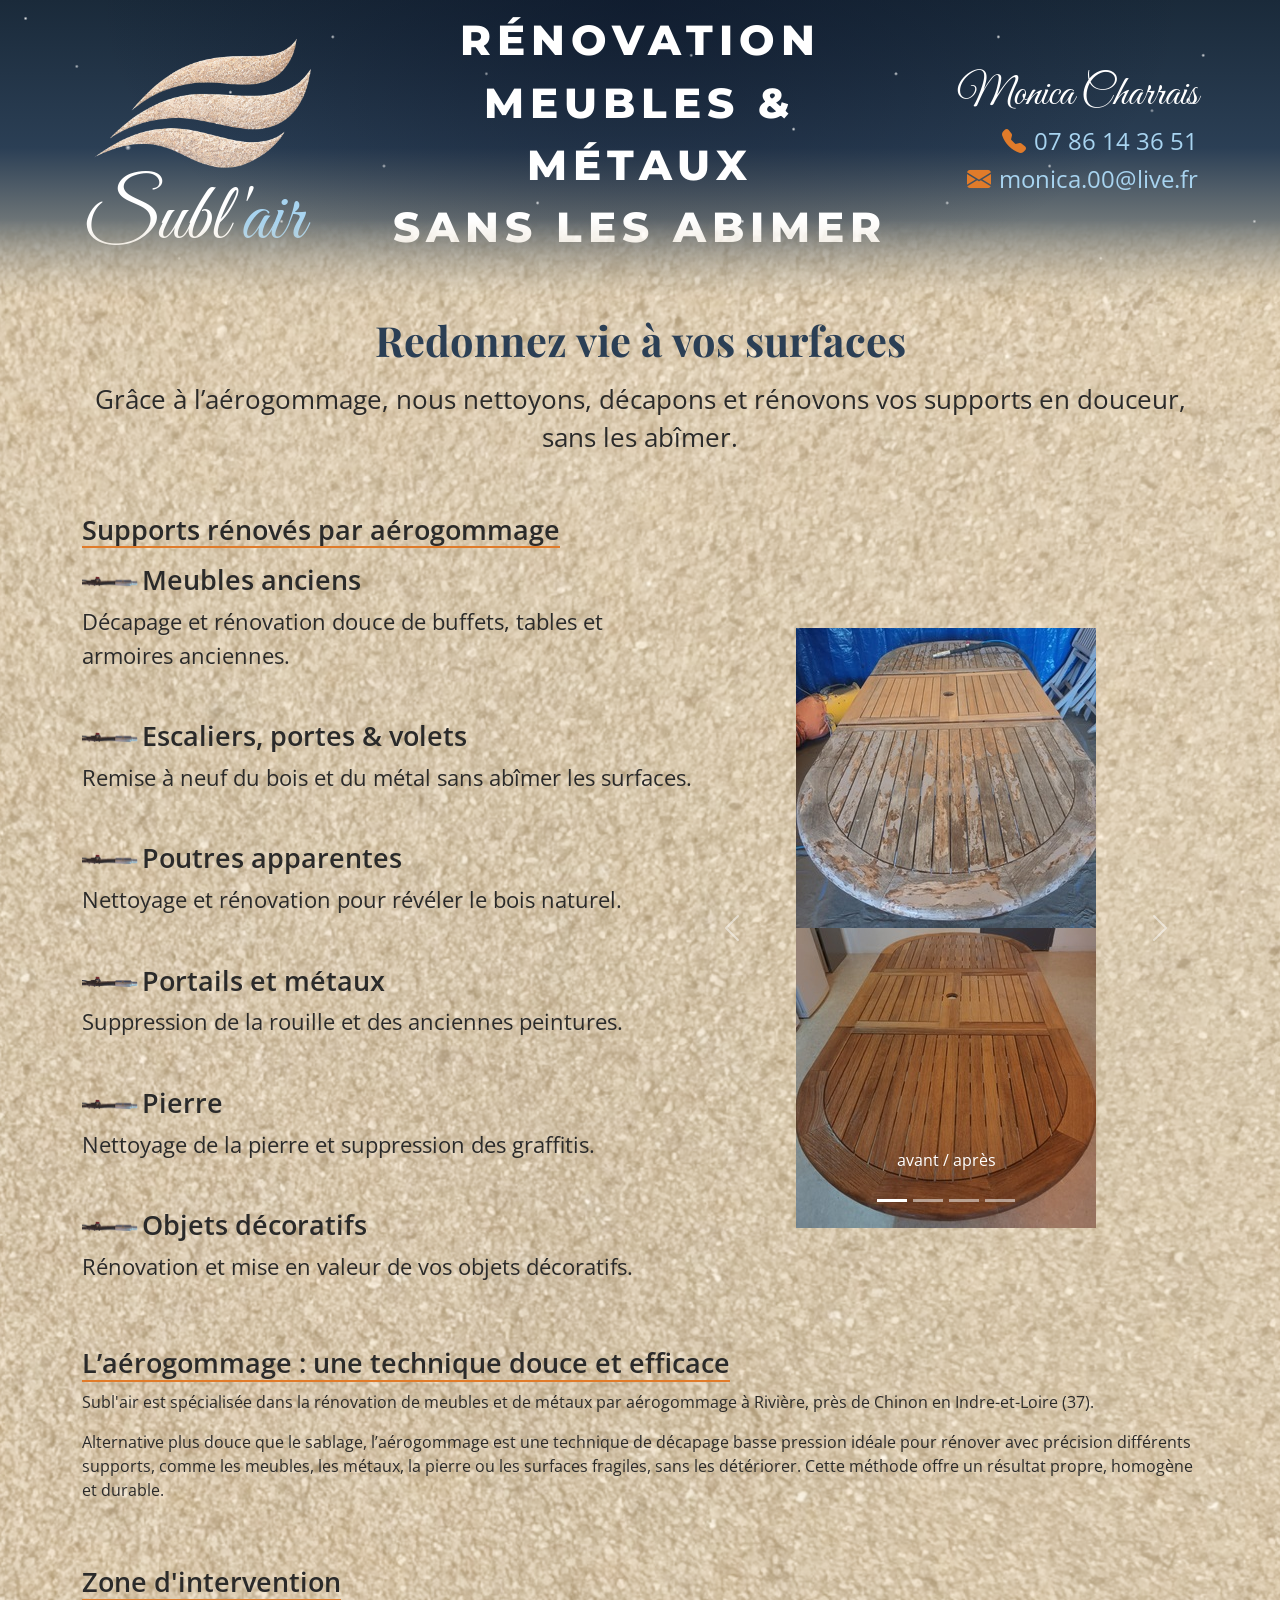
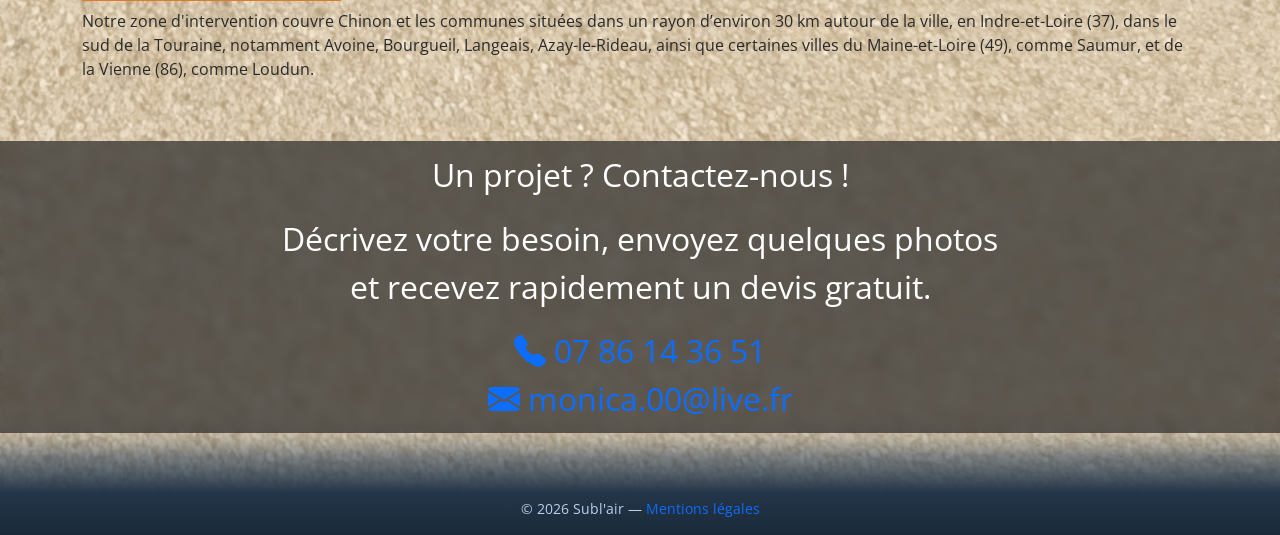
==== commit 586b7985: "Update" ====
--- a/index.html
+++ b/index.html
@@ -187,7 +187,7 @@
           </div>
 
           <div class="flex-grow-1 text-center m-0">
-            <div id="carousel-aerogommage" class="carousel slide"> data-bs-ride="carousel">
+            <div id="carousel-aerogommage" class="carousel slide" data-bs-ride="carousel">
               <div class="carousel-indicators">
                 <button type="button" data-bs-target="#carousel-aerogommage" data-bs-slide-to="0"
                         class="active" aria-current="true" aria-label="Slide 1"></button>
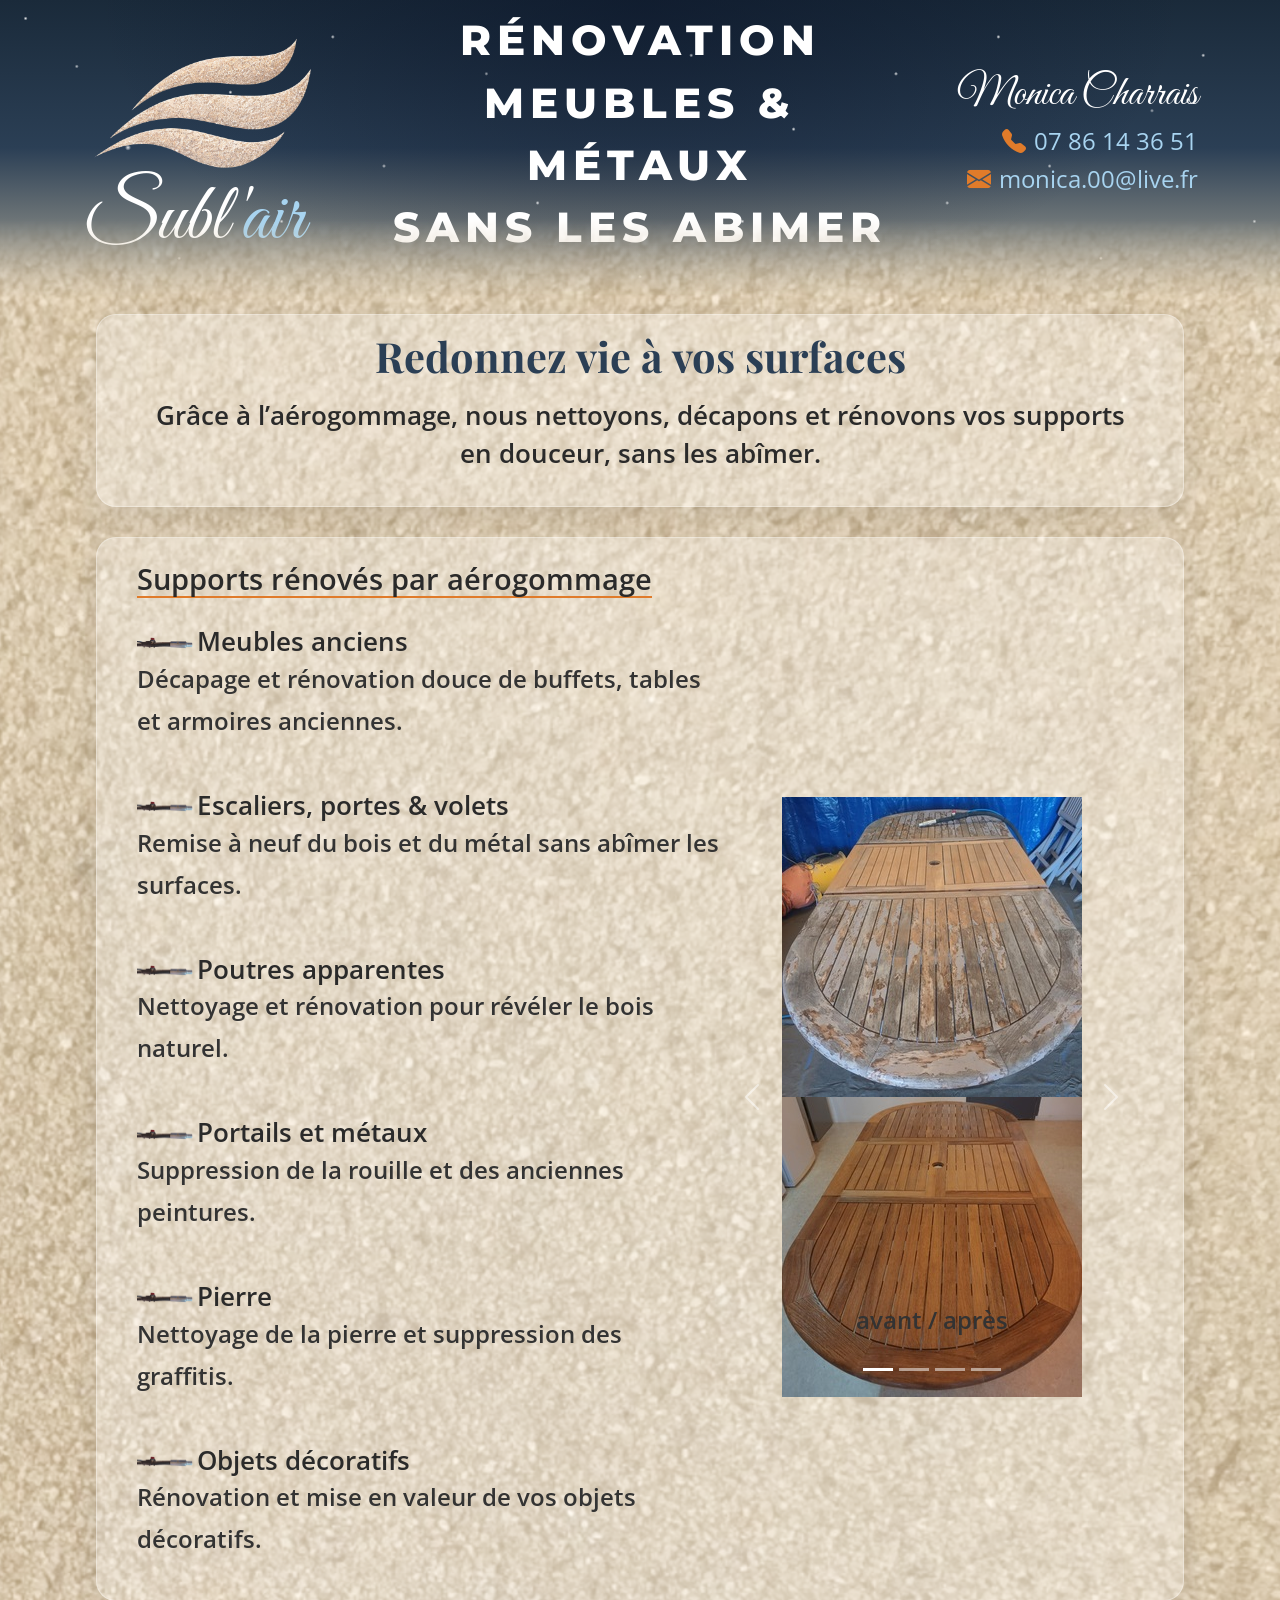
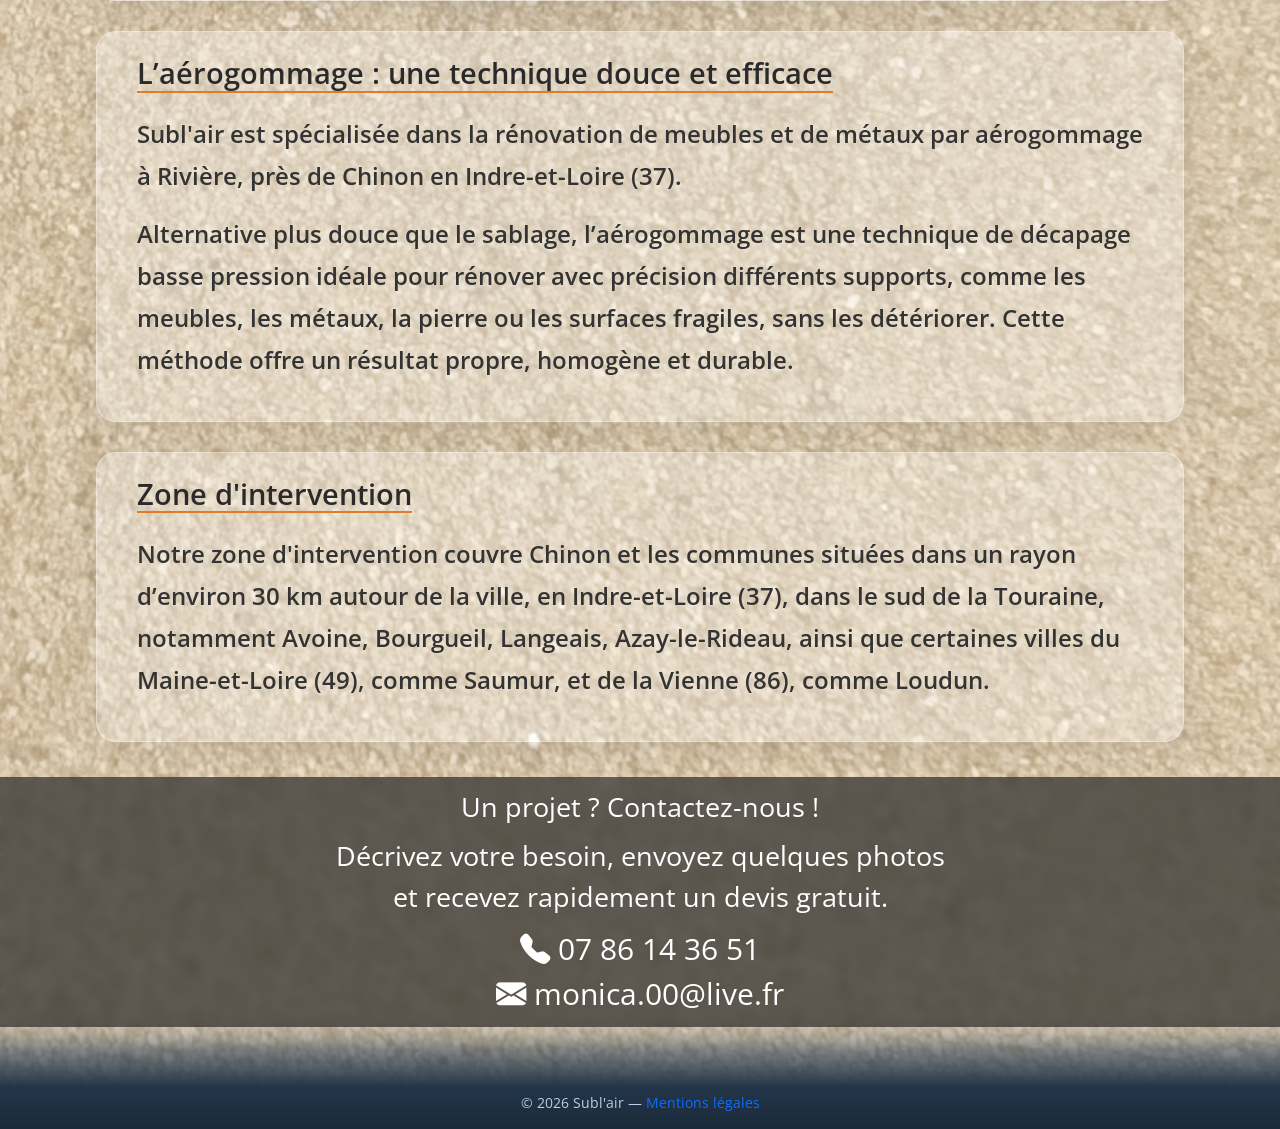
==== commit 154beaf5: "Update" ====
--- a/index.html
+++ b/index.html
@@ -300,8 +300,7 @@
 
   <footer>
     <div class="container text-center py-3">
-      <p class="mb-0">© 2026 Subl'air — <a href="pages/mentions.html" alt="Mentions légales">Mentions
-        légales</a></p>
+      <p class="mb-0">© 2026 Subl'air — <a href="pages/mentions.html">Mentions légales</a></p>
     </div>
   </footer>
 
--- a/css/style.css
+++ b/css/style.css
@@ -71,15 +71,15 @@
   margin-top: 2px;
 
   a {
-	color: #a8d4f0;
+    color: #a8d4f0;
   }
 
   a:hover {
-	color: #94C0DC;
+    color: #94C0DC;
   }
 
   a:active {
-	color: #a8d4f0;
+    color: #a8d4f0;
   }
 }
 
@@ -97,10 +97,17 @@
 }
 
 /* Content */
-.main-content .container,
-.technique .container,
-.pourquoi .container,
-.zone-intervention .container {
+.main-section-block, .section-block {
+  background: transparent !important;
+  padding: 15px 0; /* Espace entre les blocs */
+  font-family: 'Open Sans', sans-serif;
+  font-size: 1.5rem;
+  color: #2a2a2a;
+  font-weight: 600; /* Texte un peu plus épais */
+}
+
+.main-section-block .container,
+.section-block .container {
   background: rgba(255, 255, 255, 0.3); /* Un peu plus opaque pour mieux lire */
   padding: 40px;
   border-radius: 20px;
@@ -110,88 +117,54 @@
   border: 1px solid rgba(255, 255, 255, 0.3);
 }
 
-.main-content, .technique, .pourquoi, .zone-intervention {
-  background: transparent !important;
-  padding: 15px 0; /* Espace entre les blocs */
-  font-family: 'Open Sans', sans-serif;
-  font-size: 1.5rem;
-  color: #2a2a2a;
-  font-weight: 600; /* Texte un peu plus épais */
-}
-
-.main-heading {
-  font-family: 'Playfair Display', serif;
-  font-size: 2.6rem;
-  font-weight: 700;
-  color: #2b3f55;
-}
-
-.aerogommage-accroche {
-	 font-size: 1.6rem;
+.main-section-block {
+  .main-heading {
+    font-family: 'Playfair Display', serif;
+    font-size: 2.6rem;
+    font-weight: 700;
+    color: #2b3f55;
+  }
+
+  p {
+    font-size: 1.6rem;
+  }
 }
 
 .surface-block {
-	.surface-heading {
-		
-	  font-size: 1.7rem;
-	  font-weight: 600;
-	  color: #2a2a2a;
-	
-	  img {
-		height: 0.7rem;
-	   flex: 0 0 3rem;
-	  transform: translateY(1px);
-	  }
-	 
-	}
-	
-	p {
-		 font-size: 1.4rem;
-	}
+  .surface-heading {
+
+    font-size: 1.65rem;
+    font-weight: 600;
+    color: #2a2a2a;
+    padding: 0;
+    margin: 0;
+
+    img {
+      height: 0.7rem;
+      flex: 0 0 3rem;
+      transform: translateY(1px);
+    }
+  }
+
+  p {
+    font-size: 1.4rem;
+  }
 }
 
 .section-heading {
-  //font-family: 'Playfair Display', serif;
-  font-size: 1.7rem;
+  font-size: 1.8rem;
   font-weight: 600;
   color: #2a2a2a;
-  //margin-bottom: 14px;
-  //padding-bottom: 6px;
+  margin-bottom: 20px;
   border-bottom: 2px solid var(--accent);
   display: inline-block;
 }
 
-.checklist {
+.section-block p {
+  font-size: 1.5rem;
+  line-height: 1.75;
+  color: #333;
   padding: 0;
-  margin: 0;
-}
-
-.checklist li {
-  font-family: 'Open Sans', sans-serif;
-  font-size: 1.5rem;
-  padding: 7px 0;
-  display: flex;
-  align-items: center;
-  gap: 10px;
-  color: #2a2a2a;
-  line-height: 1.4;
-  font-weight: 600;
-}
-
-.checklist li::before {
-  content: "";
-  width: 3rem;
-  height: 3rem;
-  background: url('img/buse.png') no-repeat center / contain;
-  flex: 0 0 3rem;
-  transform: translateY(1px);
-}
-
-.check {
-  font-size: 1.5rem;
-  font-weight: 700;
-  color: var(--check-color);
-  flex-shrink: 0;
 }
 
 .avant-apres-photo {
@@ -214,16 +187,6 @@
   margin-top: 3px;
 }
 
-.technique p {
-  font-size: 1.5rem;
-  line-height: 1.75;
-  color: #333;
-}
-
-
-
-
-
 #bloc-contact {
   /* 1. Apparence : Gris transparent */
   background: rgba(40, 40, 40, 0.7);
@@ -233,7 +196,7 @@
   /* 2. Texte */
   color: #ffffff;
   text-align: center;
-  font-size: 2rem;
+  font-size: 1.7rem;
   padding: 10px;
 
   /* 3. Positionnement */
@@ -242,15 +205,27 @@
   position: relative;
   z-index: 5;
   width: 100%;
-}
-
-#bloc-contact span {
-  display: block;
-  font-weight: 600;
-}
-
-#bloc-contact span.contactez-banner {
-  font-size: 1.5rem;
+
+  p {
+    margin-bottom: 0.5rem;
+  }
+
+  .contact {
+    font-size: 1.9rem;
+
+    a {
+      color: #ffffff;
+      transition: color 0.2s ease;
+    }
+
+    a:hover {
+      color: rgba(255, 255, 255, 0.7);
+    }
+
+    a:active {
+      color: #ffffff;
+    }
+  }
 }
 
 /* Footer */
@@ -264,9 +239,9 @@
   .service-title {
     font-size: 2.1rem;
   }
-  
+
   .contact-line {
-	font-size: 1.3rem;
+    font-size: 1.3rem;
   }
 }
 
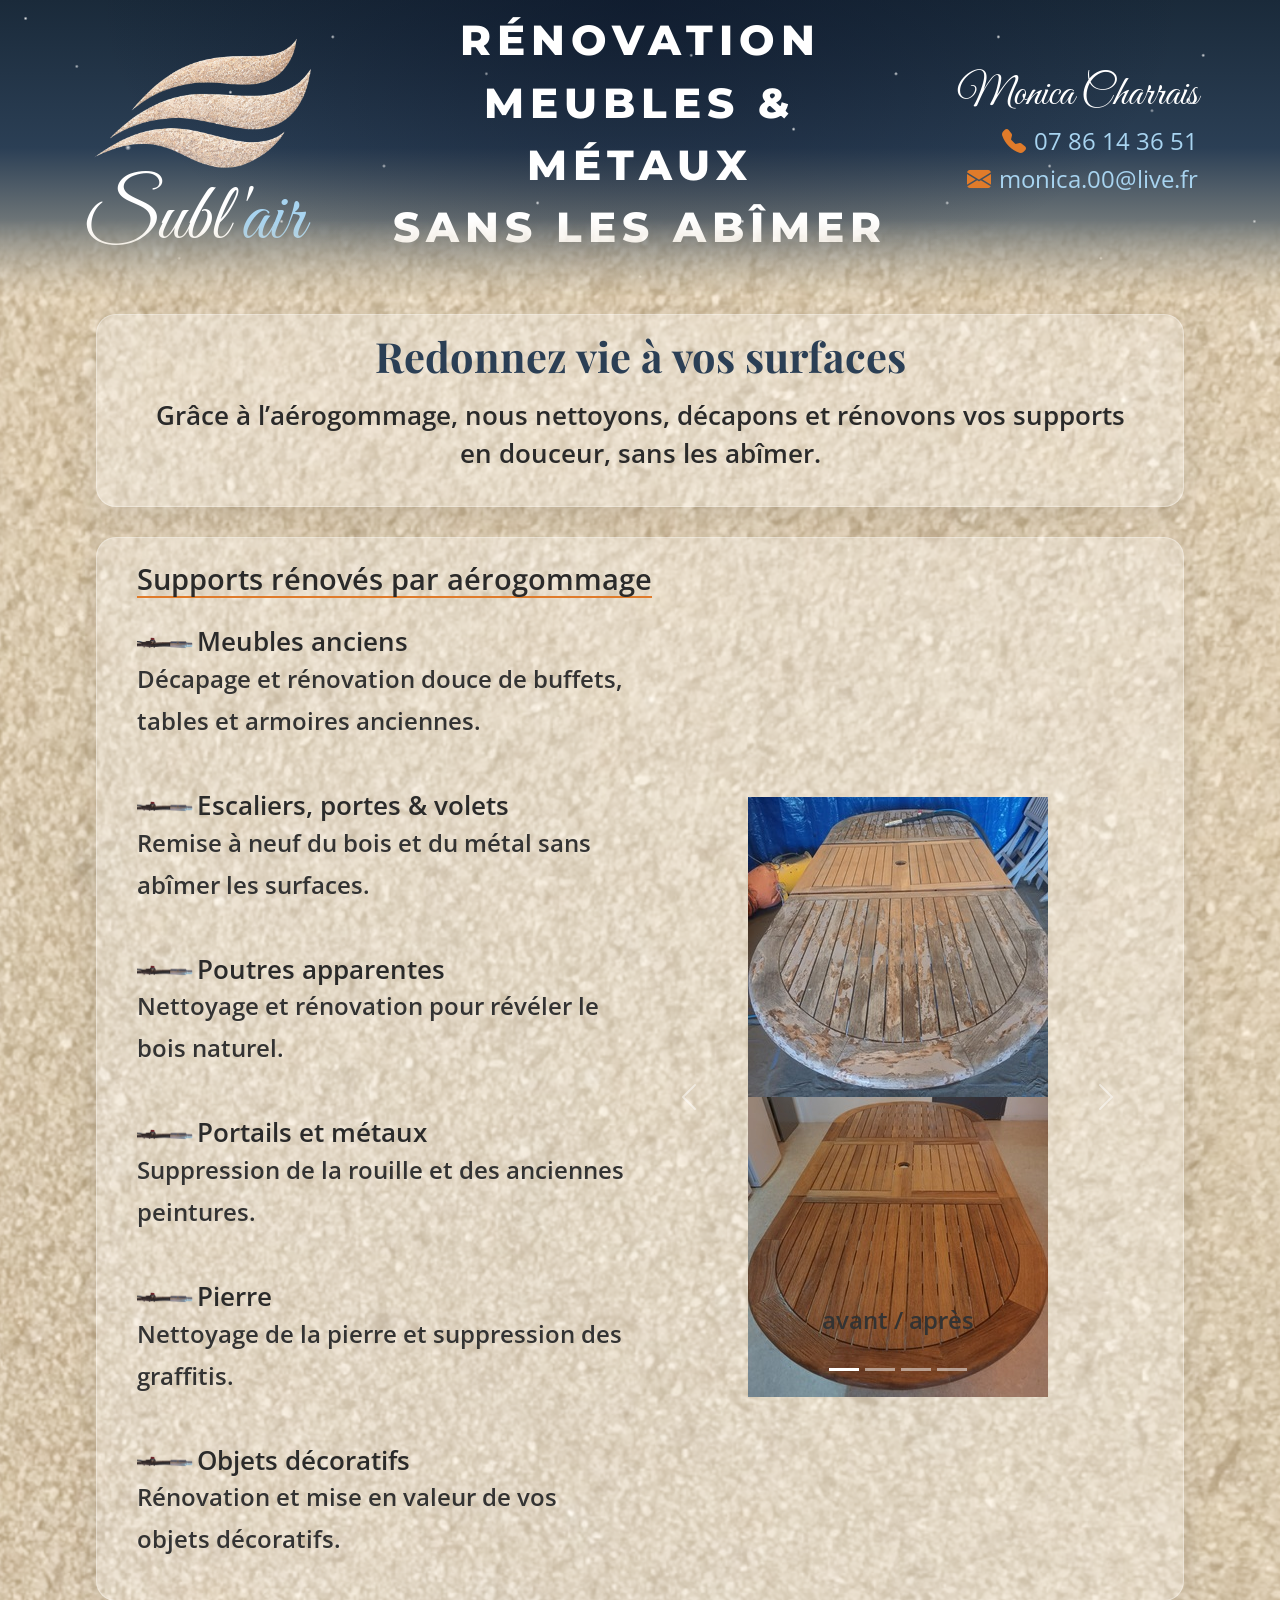
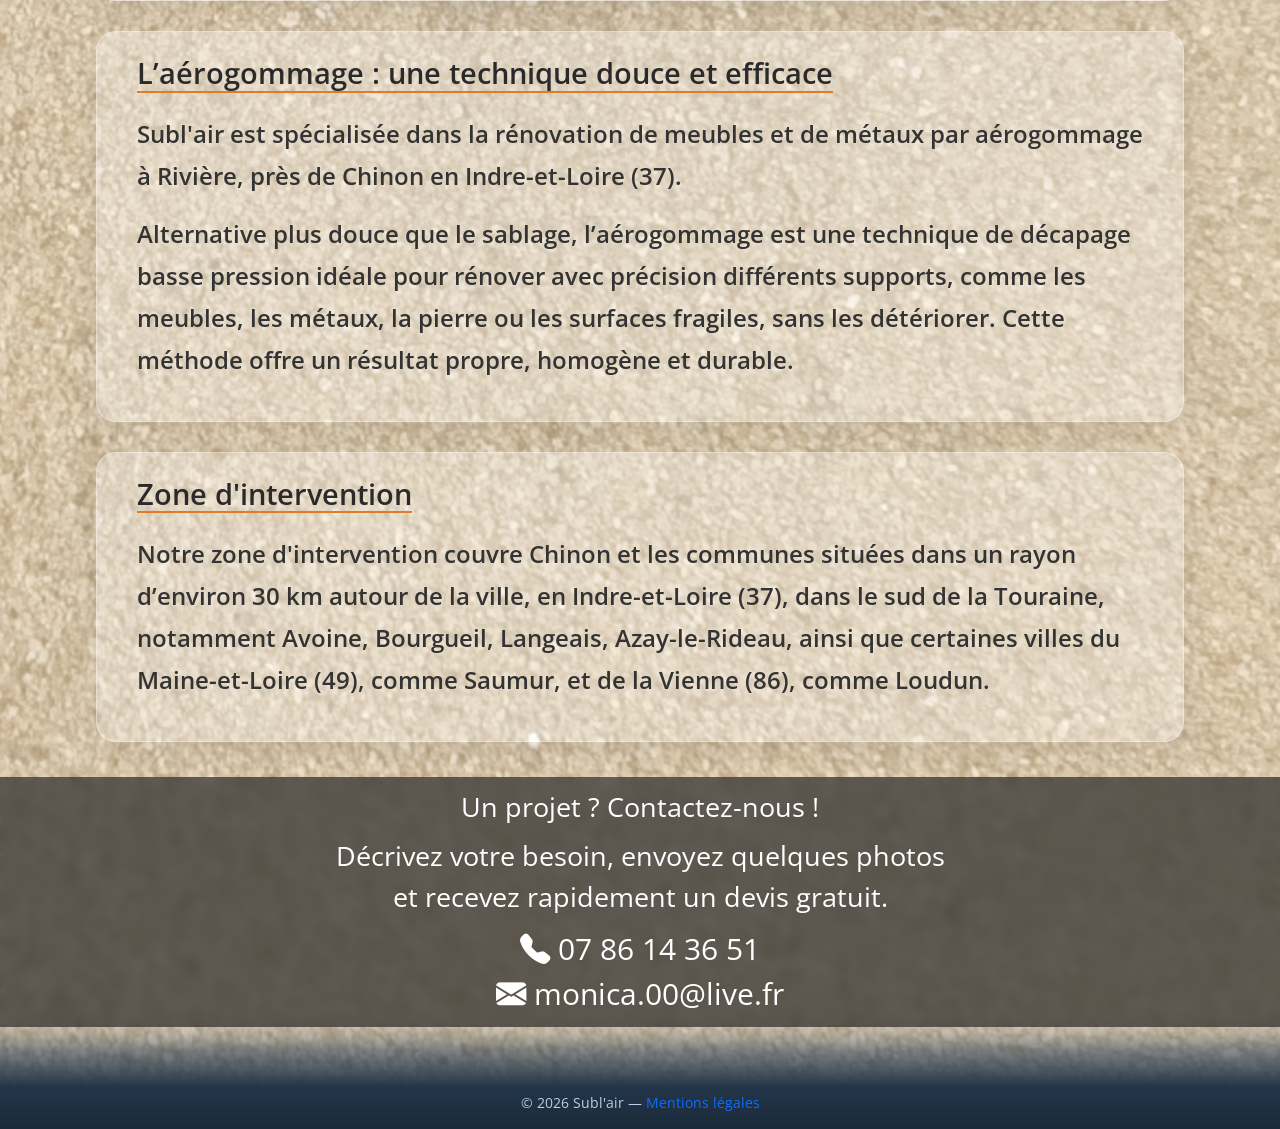
==== commit 7652401e: "Update" ====
--- a/index.html
+++ b/index.html
@@ -91,7 +91,7 @@
             <div>
               RÉNOVATION<br/>
               MEUBLES & MÉTAUX<br/>
-              SANS LES ABIMER<br/>
+              SANS LES ABÎMER<br/>
             </div>
           </div>
         </div>
@@ -129,8 +129,8 @@
       <div class="container py-4">
         <h2 class="section-heading">Supports rénovés par aérogommage</h2>
 
-        <div class="d-flex align-items-center mt-0">
-          <div class=" m-0">
+        <div class="row align-items-center mt-0">
+          <div class="col-lg-6 m-0">
             <div class="surface-block pt-2 pb-4">
               <h3 class="surface-heading d-flex align-items-center">
                 <img src="css/img/buse.png" alt="Buse d'aérogommage"/>
@@ -186,7 +186,7 @@
             </div>
           </div>
 
-          <div class="flex-grow-1 text-center m-0">
+          <div class="col-lg-6 text-center m-0">
             <div id="carousel-aerogommage" class="carousel slide" data-bs-ride="carousel">
               <div class="carousel-indicators">
                 <button type="button" data-bs-target="#carousel-aerogommage" data-bs-slide-to="0"
--- a/css/style.css
+++ b/css/style.css
@@ -2,8 +2,6 @@
   --navy: #1e3550;
   --navy-light: #264468;
   --accent: #e07b2a;
-  --check-color: #2e7d4f;
-  --light-bg: #f7f5f0;
 }
 
 body {
@@ -11,26 +9,14 @@
   background-color: #3e3c38;
   color: #2a2a2a;
   margin: 0;
-
-  a {
-    text-decoration: none;
-  }
-
-  a:hover {
-    text-decoration: none;
-  }
-
-  a:active {
-    text-decoration: none;
-  }
+}
+
+a {
+  text-decoration: none;
 }
 
 .page-wrapper {
   width: 100%;
-}
-
-header {
-  color: #fff;
 }
 
 /* Banner */
@@ -69,18 +55,15 @@
   font-size: 1.5rem;
   color: #b8d0e8;
   margin-top: 2px;
-
-  a {
-    color: #a8d4f0;
-  }
-
-  a:hover {
-    color: #94C0DC;
-  }
-
-  a:active {
-    color: #a8d4f0;
-  }
+}
+
+.contact-line a,
+.contact-line a:active {
+  color: #a8d4f0;
+}
+
+.contact-line a:hover {
+  color: #94C0DC;
 }
 
 .contact-line i {
@@ -117,38 +100,33 @@
   border: 1px solid rgba(255, 255, 255, 0.3);
 }
 
-.main-section-block {
-  .main-heading {
-    font-family: 'Playfair Display', serif;
-    font-size: 2.6rem;
-    font-weight: 700;
-    color: #2b3f55;
-  }
-
-  p {
-    font-size: 1.6rem;
-  }
-}
-
-.surface-block {
-  .surface-heading {
-
-    font-size: 1.65rem;
-    font-weight: 600;
-    color: #2a2a2a;
-    padding: 0;
-    margin: 0;
-
-    img {
-      height: 0.7rem;
-      flex: 0 0 3rem;
-      transform: translateY(1px);
-    }
-  }
-
-  p {
-    font-size: 1.4rem;
-  }
+.main-heading {
+  font-family: 'Playfair Display', serif;
+  font-size: 2.6rem;
+  font-weight: 700;
+  color: #2b3f55;
+}
+
+.aerogommage-accroche {
+  font-size: 1.6rem;
+}
+
+.surface-heading {
+  font-size: 1.65rem;
+  font-weight: 600;
+  color: #2a2a2a;
+  padding: 0;
+  margin: 0;
+}
+
+.surface-heading img {
+  height: 0.7rem;
+  flex: 0 0 3rem;
+  transform: translateY(1px);
+}
+
+.surface-block p {
+  font-size: 1.4rem;
 }
 
 .section-heading {
@@ -165,26 +143,6 @@
   line-height: 1.75;
   color: #333;
   padding: 0;
-}
-
-.avant-apres-photo {
-  text-align: center;
-}
-
-.photo-placeholder {
-  display: flex;
-  align-items: center;
-  justify-content: center;
-  font-size: 1.8rem;
-  color: #888;
-}
-
-.photo-label {
-  font-family: 'Open Sans', sans-serif;
-  font-size: 0.78rem;
-  font-style: italic;
-  color: #555;
-  margin-top: 3px;
 }
 
 #bloc-contact {
@@ -205,27 +163,27 @@
   position: relative;
   z-index: 5;
   width: 100%;
-
-  p {
-    margin-bottom: 0.5rem;
-  }
-
-  .contact {
-    font-size: 1.9rem;
-
-    a {
-      color: #ffffff;
-      transition: color 0.2s ease;
-    }
-
-    a:hover {
-      color: rgba(255, 255, 255, 0.7);
-    }
-
-    a:active {
-      color: #ffffff;
-    }
-  }
+}
+
+#bloc-contact p {
+  margin-bottom: 0.5rem;
+}
+
+#bloc-contact .contact {
+  font-size: 1.9rem;
+}
+
+#bloc-contact .contact a {
+  color: #ffffff;
+  transition: color 0.2s ease;
+}
+
+#bloc-contact .contact a:hover {
+  color: rgba(255, 255, 255, 0.7);
+}
+
+#bloc-contact .contact a:active {
+  color: #ffffff;
 }
 
 /* Footer */
@@ -235,8 +193,9 @@
   font-size: 0.85rem;
 }
 
+/* Media */
 @media (max-width: 1199px) {
-  .service-title {
+  .banner-title {
     font-size: 2.1rem;
   }
 
@@ -266,29 +225,19 @@
     font-size: 1.2rem;
   }
 
-  .service-title {
+  .banner-title {
     font-size: 1.6rem;
     letter-spacing: 2px;
   }
 
-  .main-content .container,
-  .technique .container,
-  .pourquoi .container,
-  .zone-intervention .container {
+  .main-section-block .container,
+  .section-block .container {
     padding: 20px;
     max-width: 95%;
   }
 
   .main-heading {
     font-size: 1.6rem;
-  }
-
-  .checklist li {
-    font-size: 1.2rem;
-  }
-
-  .technique p {
-    font-size: 1.2rem;
   }
 
   .section-heading {
@@ -305,7 +254,7 @@
     padding: 15px 10px;
   }
 
-  #bloc-contact span.contactez-moi {
+  #bloc-contact .contact {
     font-size: 1.1rem;
   }
 
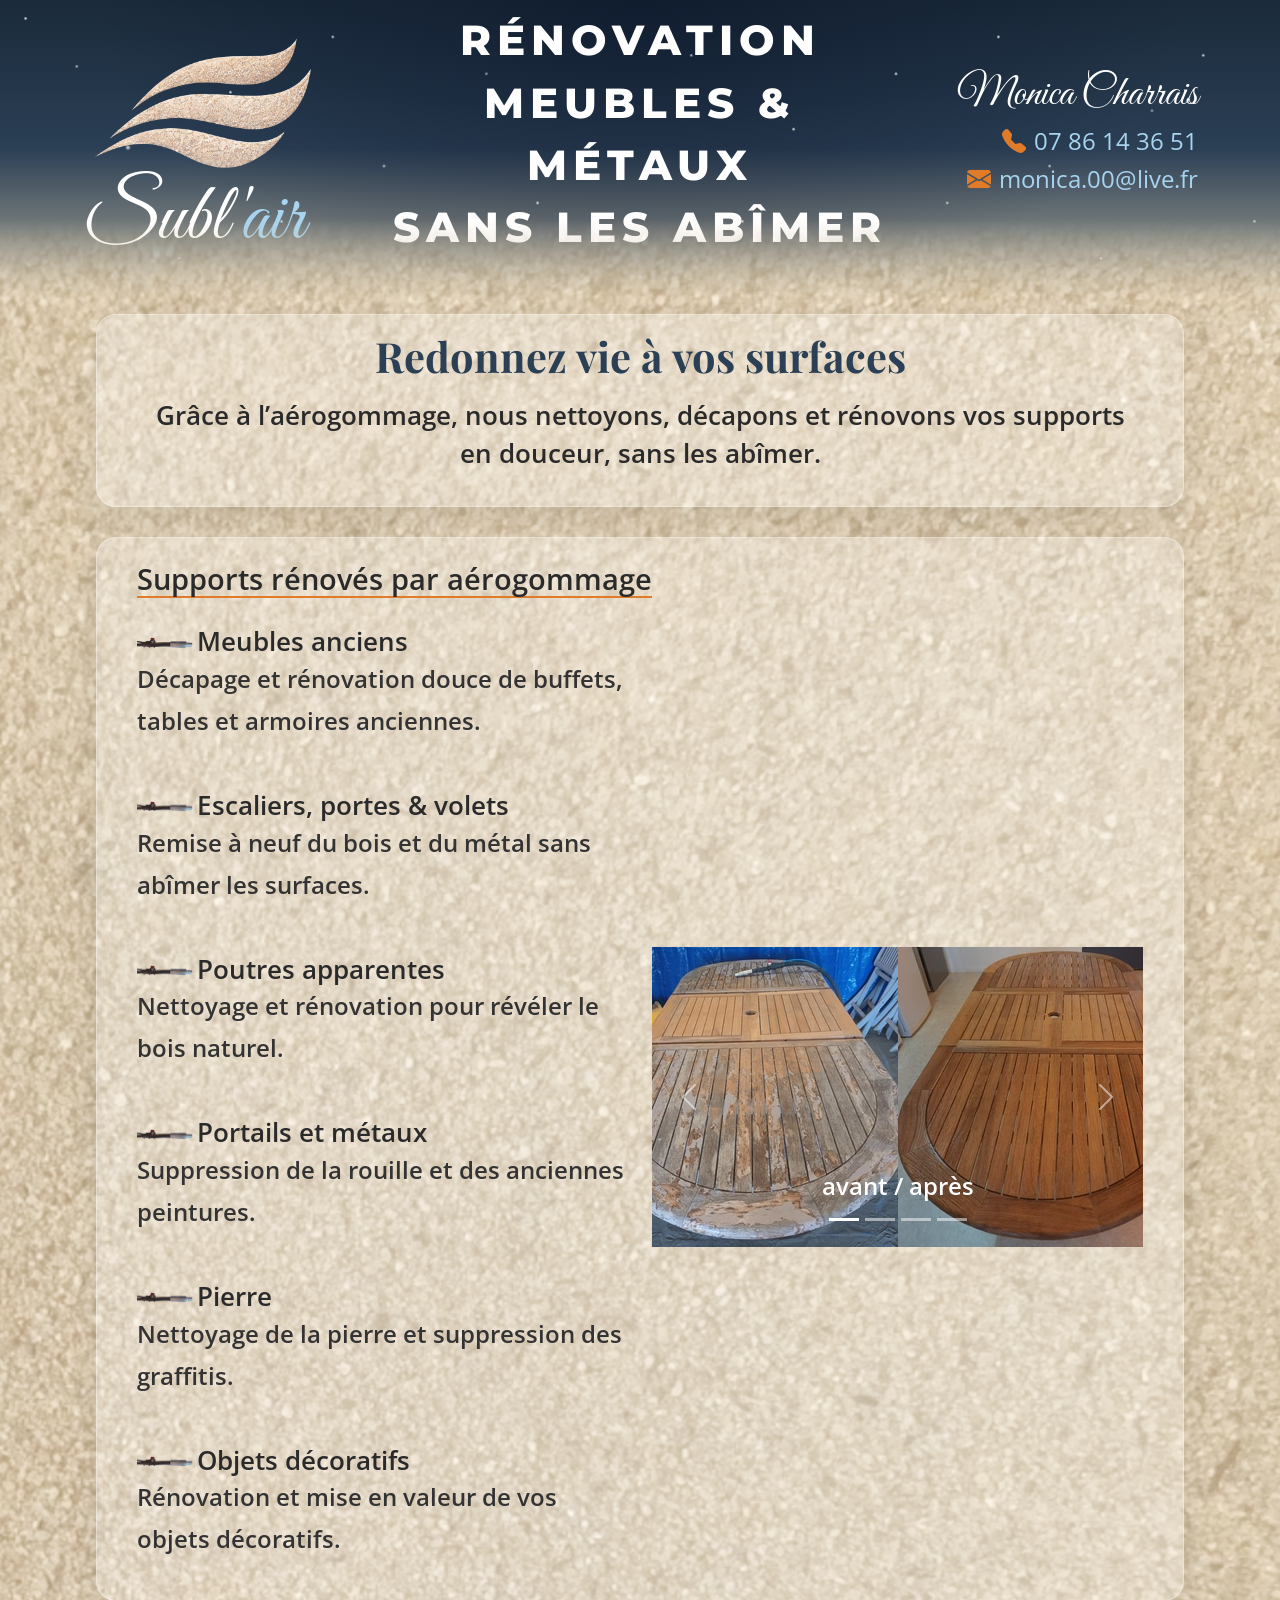
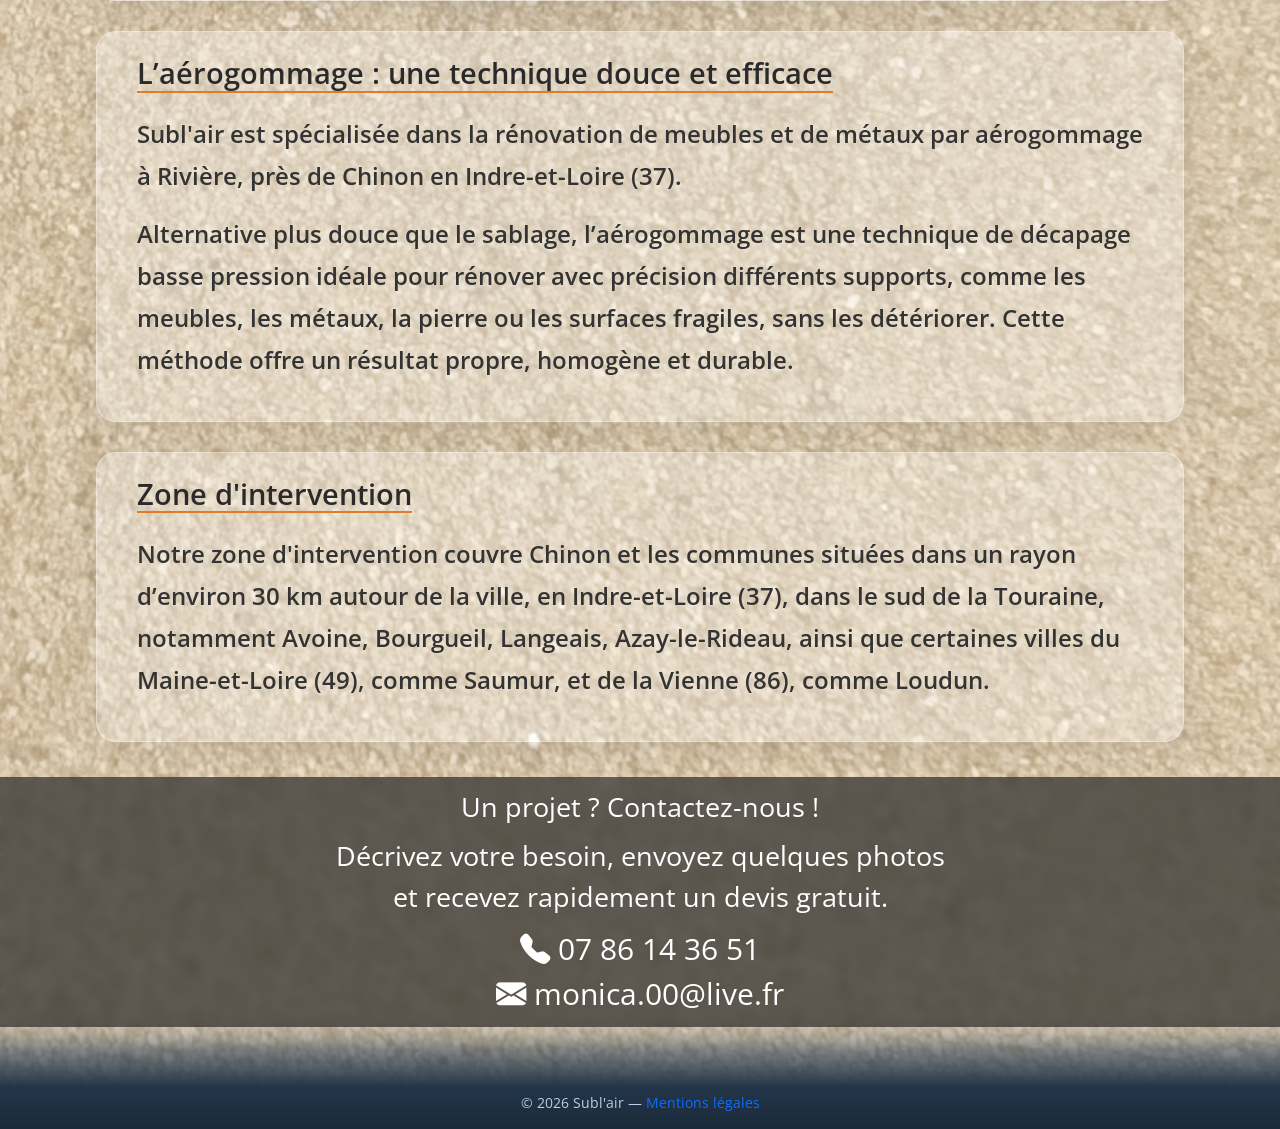
==== commit 30cdb105: "Update carrousel" ====
--- a/index.html
+++ b/index.html
@@ -201,35 +201,43 @@
 
               <div class="carousel-inner">
                 <div class="carousel-item active text-center" data-bs-interval="5000">
-                  <img src="images/subl'air-aerogommage-chinon-grande-table-bois-avant.jpg"
-                       alt="Aérogommage d'une grande table en bois à Chinon avant rénovation"/>
-                  <img src="images/subl'air-aerogommage-chinon-grande-table-bois-apres.jpg"
-                       alt="Aérogommage d'une grande table en bois à Chinon après rénovation"/>
+				  <div class="image-before-after">
+					  <img src="images/subl'air-aerogommage-chinon-grande-table-bois-avant.jpg"
+						   alt="Aérogommage d'une grande table en bois à Chinon avant rénovation"/>
+					  <img src="images/subl'air-aerogommage-chinon-grande-table-bois-apres.jpg"
+						   alt="Aérogommage d'une grande table en bois à Chinon après rénovation"/>
+				  </div>
                   <div class="carousel-caption d-none d-md-block">
                     <p>avant / après</p>
                   </div>
                 </div>
                 <div class="carousel-item text-center" data-bs-interval="5000">
-                  <img src="images/subl'air-aerogommage-chinon-chaise-bois-avant.jpg"
-                       alt="Aérogommage d'une chaise en bois à Chinon avant rénovation"/>
-                  <img src="images/subl'air-aerogommage-chinon-chaise-bois-apres.jpg"
-                       alt="Aérogommage d'une chaise en bois à Chinon après rénovation"/>
+				  <div class="image-before-after">
+					  <img src="images/subl'air-aerogommage-chinon-chaise-bois-avant.jpg"
+						   alt="Aérogommage d'une chaise en bois à Chinon avant rénovation"/>
+					  <img src="images/subl'air-aerogommage-chinon-chaise-bois-apres.jpg"
+						   alt="Aérogommage d'une chaise en bois à Chinon après rénovation"/>
+				  </div>
                   <div class="carousel-caption d-none d-md-block">
                     <p>avant / après</p>
                   </div>
                 </div>
                 <div class="carousel-item text-center" data-bs-interval="5000">
-                  <img src="images/subl'air-aerogommage-chinon-petite-table-bois-avant.png"
-                       alt="Aérogommage d'une petite table en bois à Chinon avant rénovation"/>
-                  <img src="images/subl'air-aerogommage-chinon-petite-table-bois-apres.png"
-                       alt="Aérogommage d'une petite table en bois à Chinon après rénovation"/>
+				  <div class="image-before-after">
+					  <img src="images/subl'air-aerogommage-chinon-petite-table-bois-avant.png"
+						   alt="Aérogommage d'une petite table en bois à Chinon avant rénovation"/>
+					  <img src="images/subl'air-aerogommage-chinon-petite-table-bois-apres.png"
+						   alt="Aérogommage d'une petite table en bois à Chinon après rénovation"/>
+				  </div>
                   <div class="carousel-caption d-none d-md-block">
                     <p>avant / après</p>
                   </div>
                 </div>
                 <div class="carousel-item text-center" data-bs-interval="5000">
-                  <img src="images/subl'air-aerogommage-chinon-machine-materiel.jpg"
-                       alt="Machines et matériel pour un aérogommage à Chinon"/>
+				  <div class="image-before-after">
+					  <img src="images/subl'air-aerogommage-chinon-machine-materiel.jpg"
+						   alt="Machines et matériel pour un aérogommage à Chinon"/>
+				  </div>
                 </div>
               </div>
 
--- a/css/style.css
+++ b/css/style.css
@@ -145,6 +145,27 @@
   padding: 0;
 }
 
+.image-before-after {
+  display: flex;
+  justify-content: center;
+  align-items: center;
+  gap: 0;
+  flex-wrap: nowrap;
+}
+
+.image-before-after img {
+  height: 300px;
+  width: auto;
+  object-fit: contain;
+  display: block;
+}
+
+#carousel-aerogommage p {
+  color: #ffffff;
+  padding: 0;
+  margin: 0;
+}
+
 #bloc-contact {
   /* 1. Apparence : Gris transparent */
   background: rgba(40, 40, 40, 0.7);
@@ -244,9 +265,12 @@
     font-size: 1.4rem;
   }
 
-  .carousel img {
-    max-width: 100%;
-    height: auto;
+  .image-before-after {
+    flex-direction: row;
+  }
+
+  .image-before-after img {
+    height: 200px;
   }
 
   #bloc-contact {
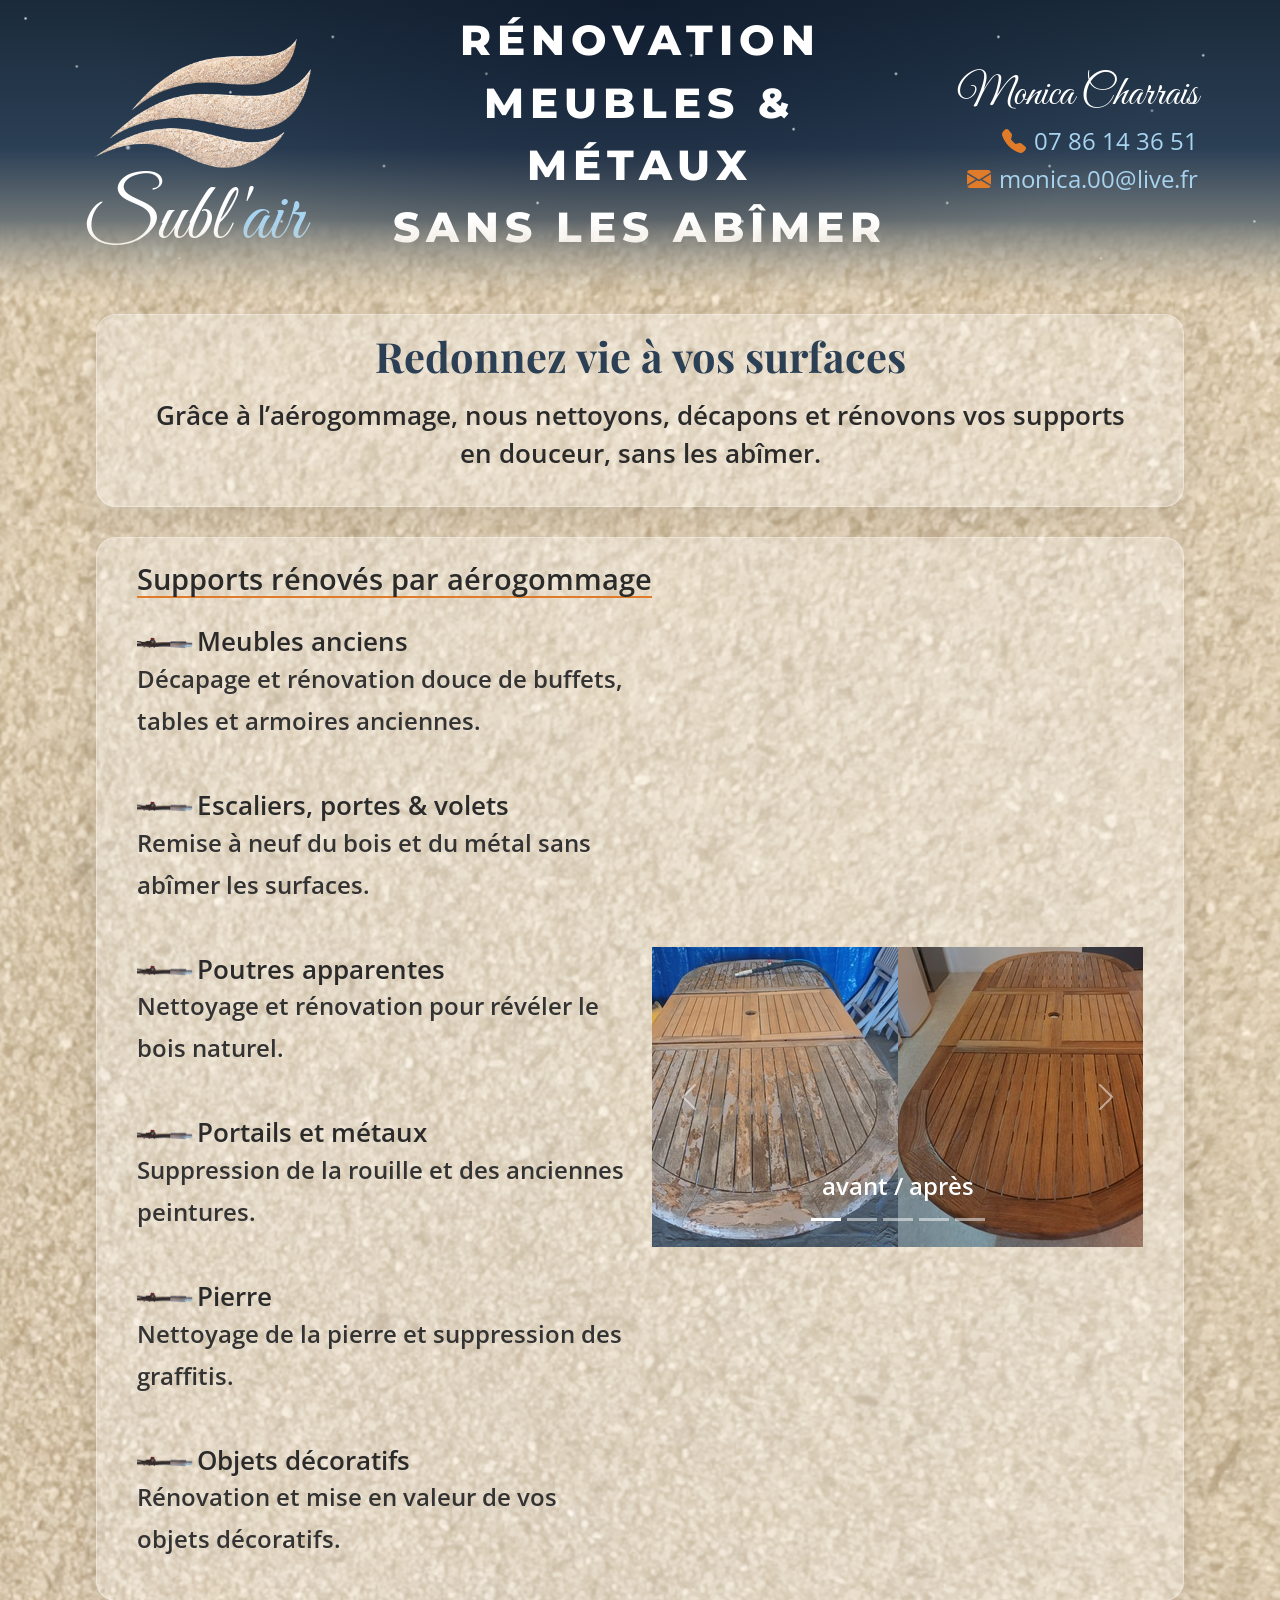
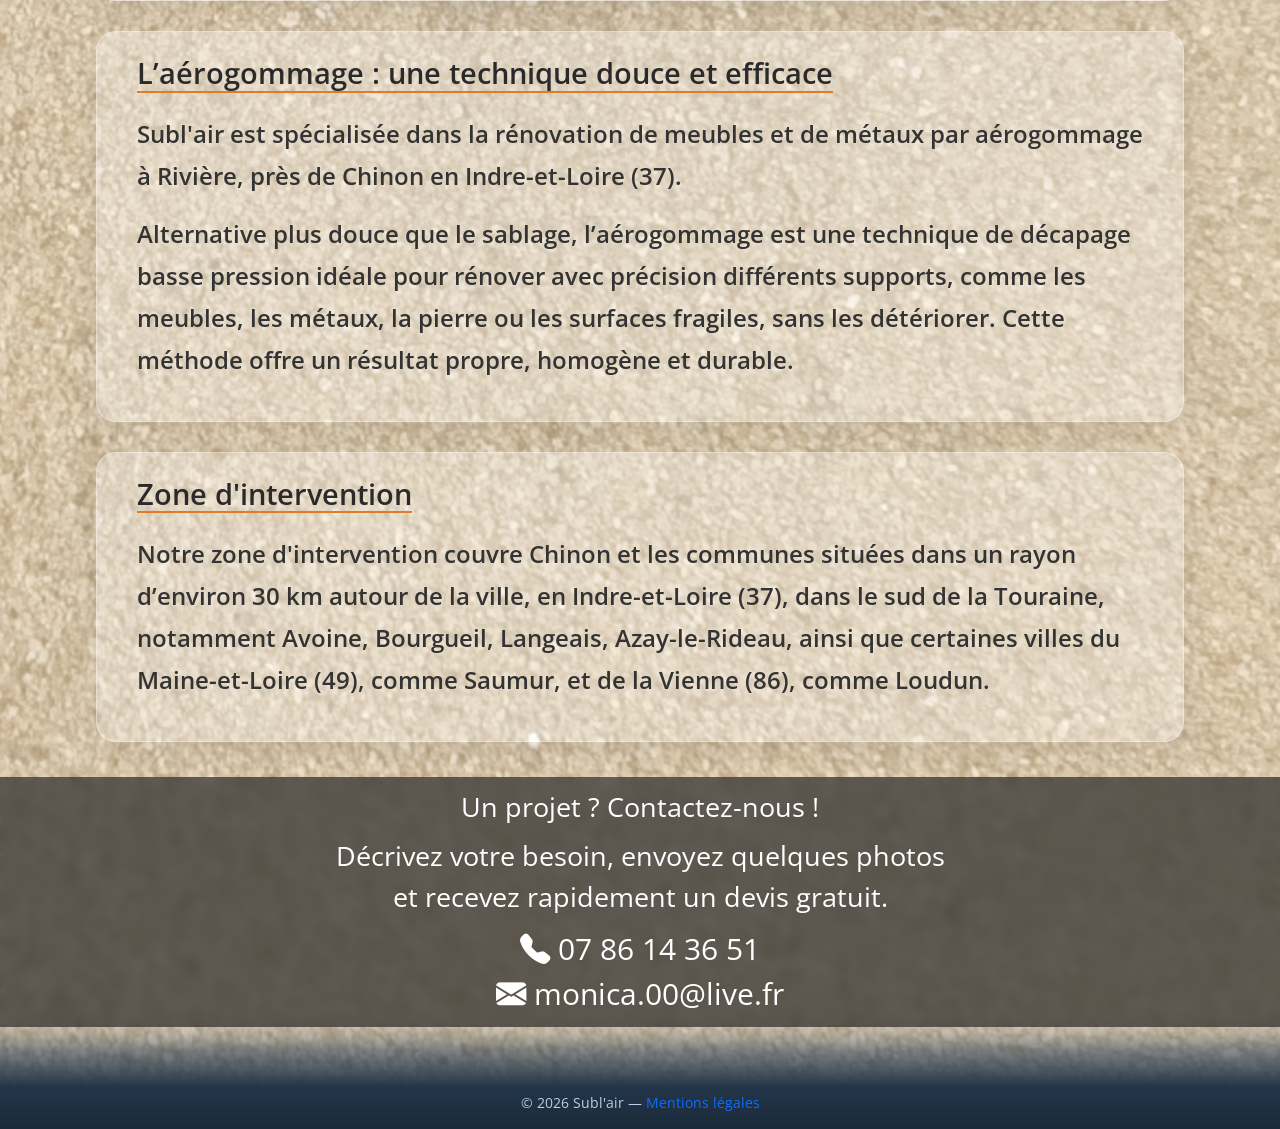
==== commit ecf548d6: "Add jante voiture" ====
--- a/index.html
+++ b/index.html
@@ -197,6 +197,8 @@
                         aria-label="Slide 3"></button>
                 <button type="button" data-bs-target="#carousel-aerogommage" data-bs-slide-to="3"
                         aria-label="Slide 4"></button>
+				<button type="button" data-bs-target="#carousel-aerogommage" data-bs-slide-to="4"
+                        aria-label="Slide 5"></button>
               </div>
 
               <div class="carousel-inner">
@@ -228,6 +230,17 @@
 						   alt="Aérogommage d'une petite table en bois à Chinon avant rénovation"/>
 					  <img src="images/subl'air-aerogommage-chinon-petite-table-bois-apres.png"
 						   alt="Aérogommage d'une petite table en bois à Chinon après rénovation"/>
+				  </div>
+                  <div class="carousel-caption d-none d-md-block">
+                    <p>avant / après</p>
+                  </div>
+                </div>
+				<div class="carousel-item text-center" data-bs-interval="5000">
+				  <div class="image-before-after">
+					  <img src="images/subl'air-aerogommage-chinon-jante-voiture-metal-avant.jpg"
+						   alt="Aérogommage de jante voiture en métal à Chinon avant rénovation"/>
+					  <img src="images/subl'air-aerogommage-chinon-jante-voiture-metal-apres.jpg"
+						   alt="Aérogommage de jante voiture en métal à Chinon après rénovation"/>
 				  </div>
                   <div class="carousel-caption d-none d-md-block">
                     <p>avant / après</p>
--- a/css/style.css
+++ b/css/style.css
@@ -277,9 +277,9 @@
     font-size: 1.4rem;
     padding: 15px 10px;
   }
-
+  
   #bloc-contact .contact {
-    font-size: 1.1rem;
+    font-size: 1.6rem;
   }
 
   .contact-line {
